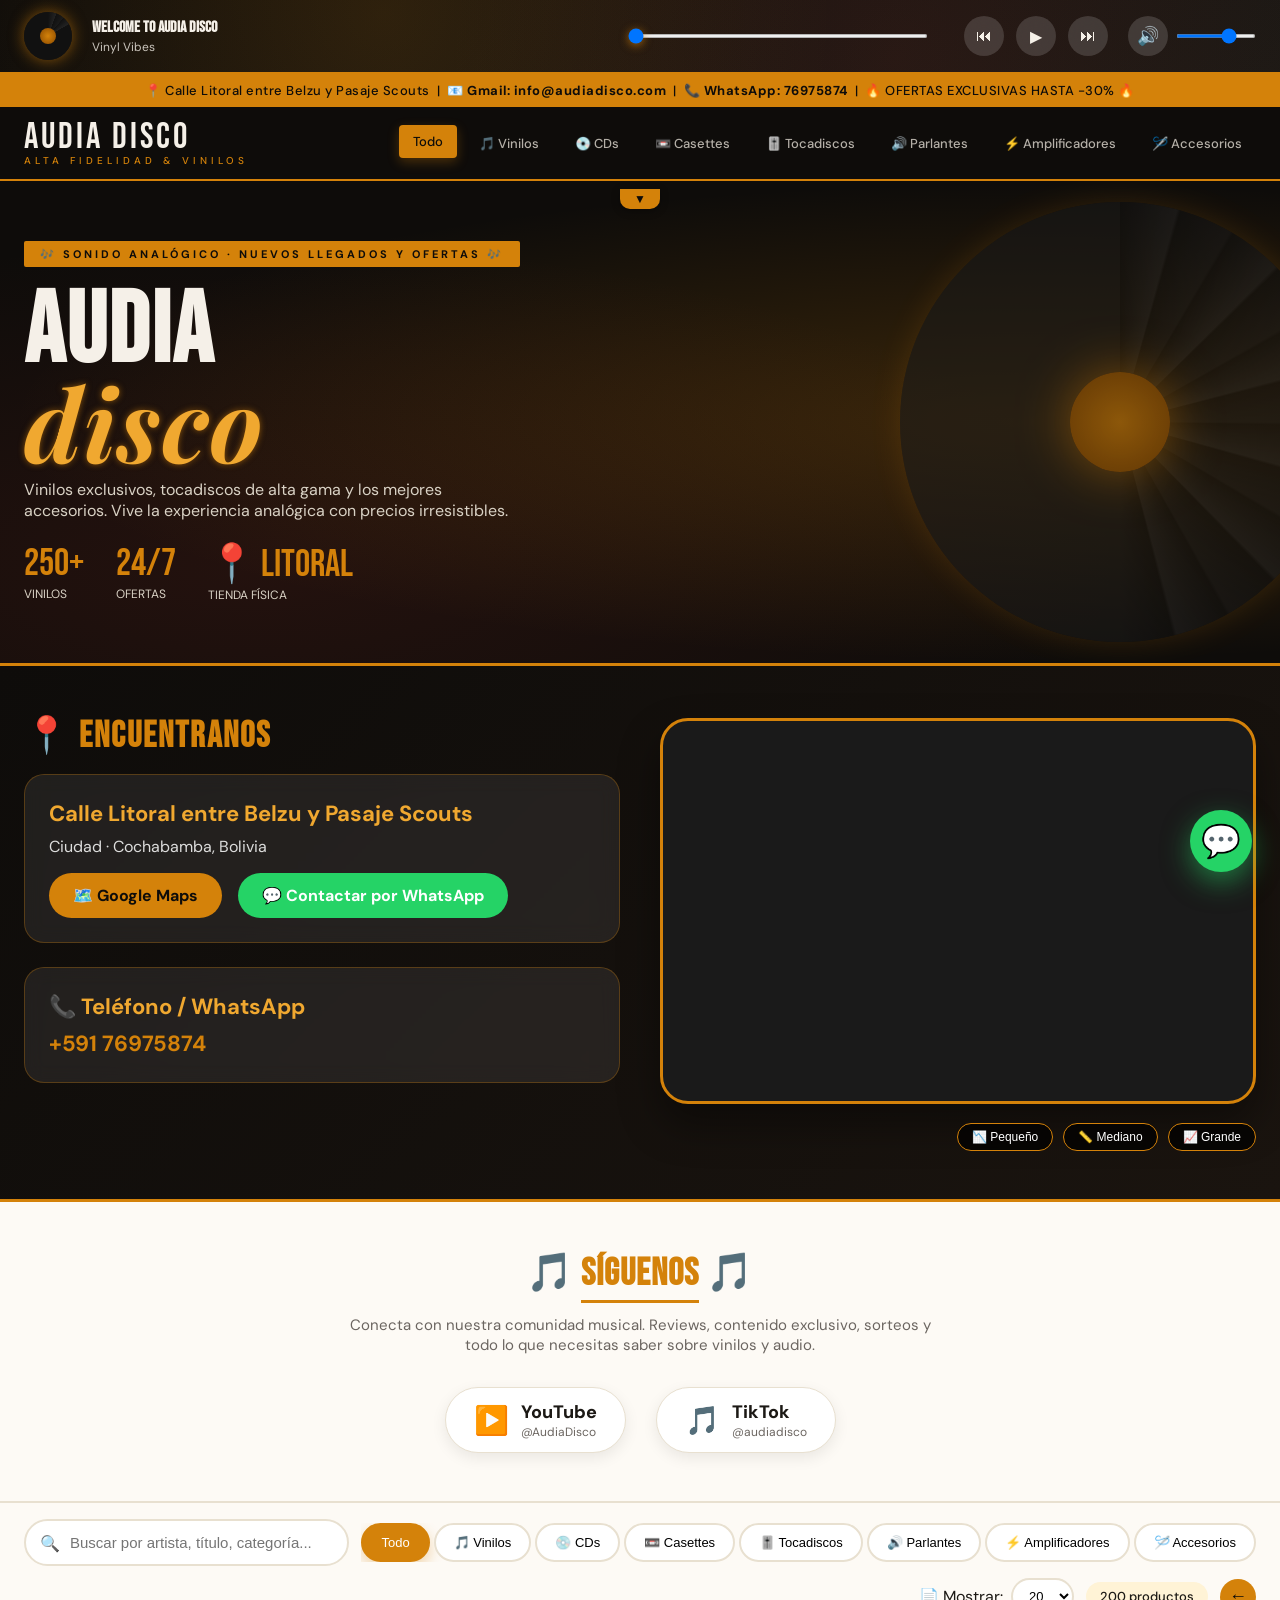
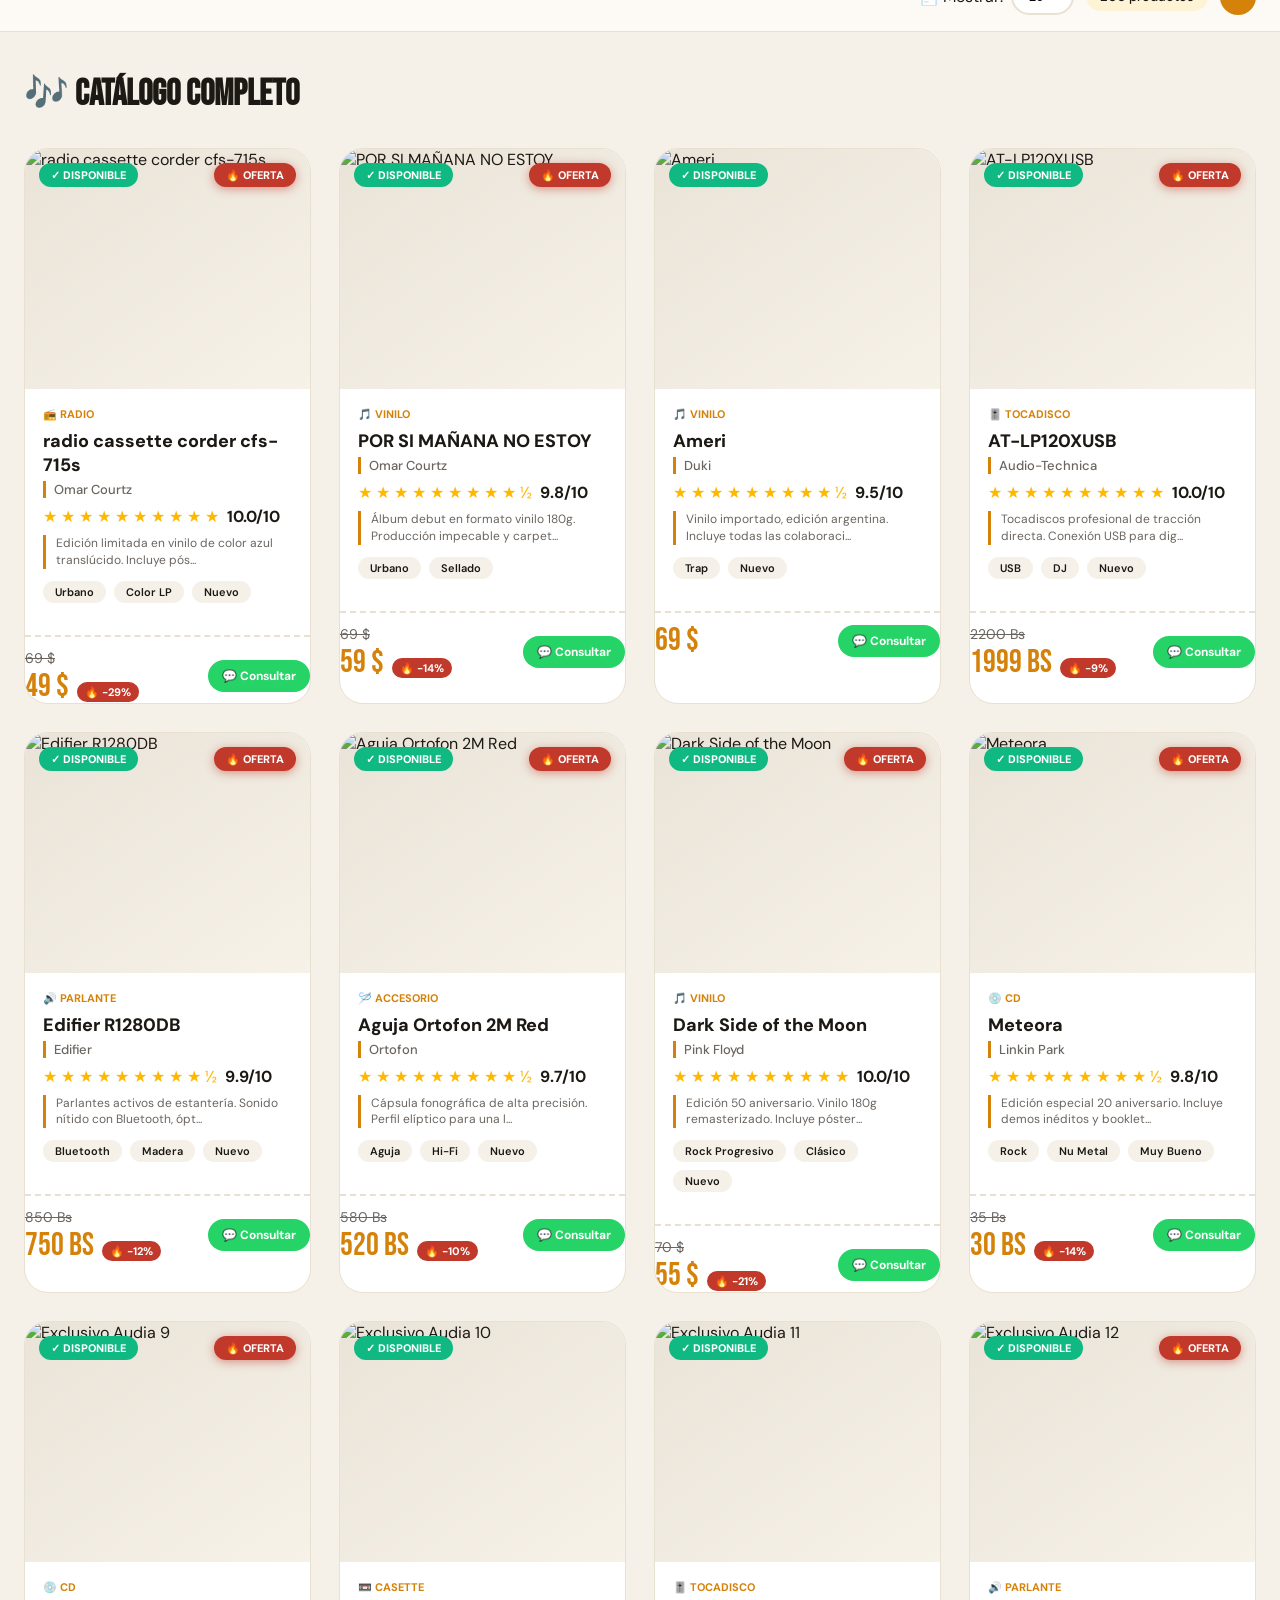
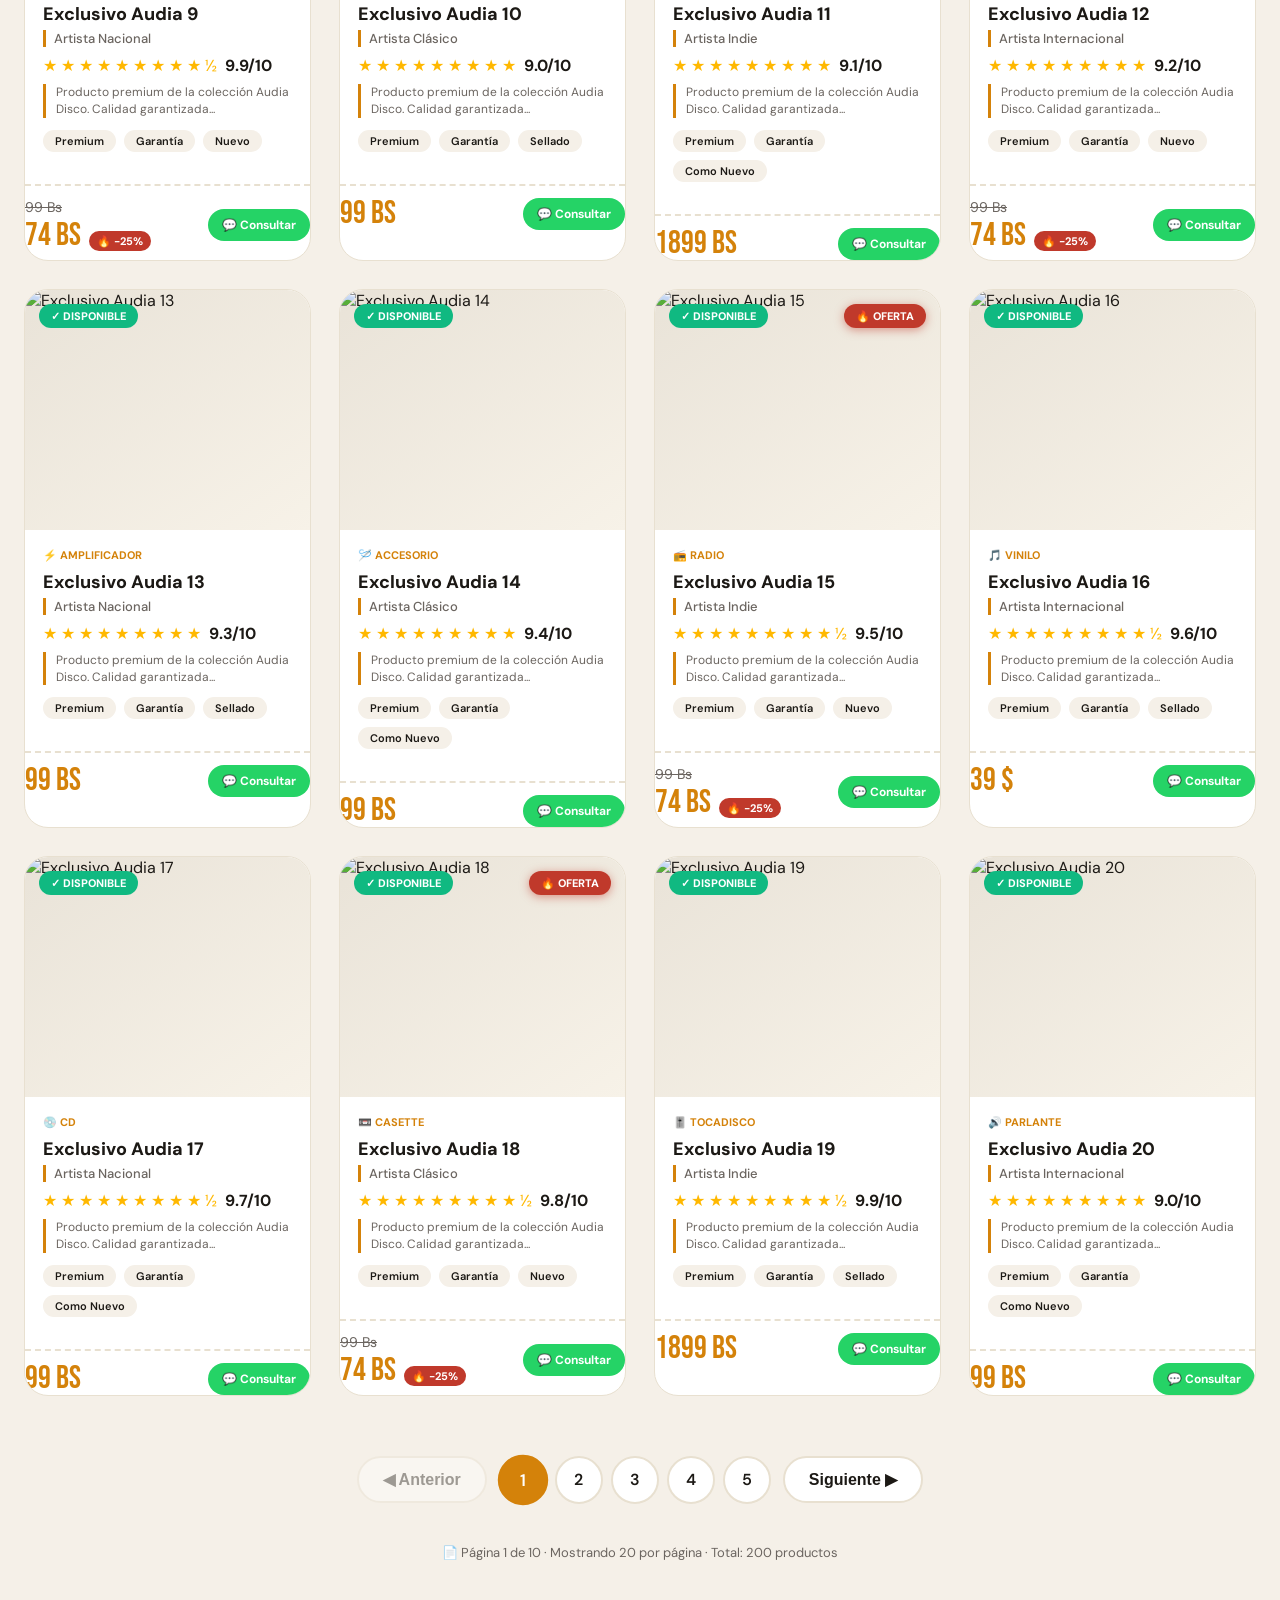
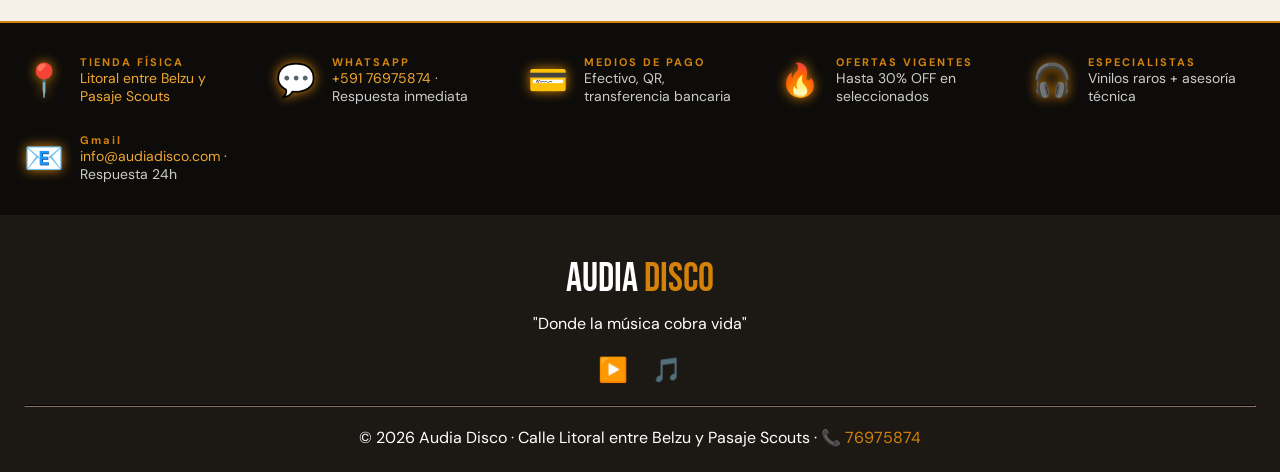
==== index.html @ ab041c61 "Add files via upload" ====
<!DOCTYPE html>
<html lang="es">
<head>
    <meta charset="UTF-8">
    <meta name="viewport" content="width=device-width, initial-scale=1.0, user-scalable=yes">
    <meta name="description" content="Audia Disco — Tienda de música en La Paz. Vinilos, CDs, tocadiscos, parlantes y accesorios con ofertas exclusivas. Visítanos en Calle Litoral.">
    <meta name="theme-color" content="#D4820A">
    <title>Audia Disco | Tienda de Vinilos y Equipos de Audio</title>
    
    <!-- Fuentes de Google -->
    <link href="https://fonts.googleapis.com/css2?family=Bebas+Neue&family=DM+Sans:ital,wght@0,300;0,400;0,500;0,700;1,300&family=Playfair+Display:ital@1&display=swap" rel="stylesheet">
    
    <!-- Estilos CSS -->
    <link rel="stylesheet" href="styles.css">
</head>
<body>
    <!-- 🎵 REPRODUCTOR DE AUDIO -->
    <div class="audio-player" id="audioPlayer">
        <div class="audio-inner">
            <div class="vinyl-disc" id="vinylDisc"></div>
            <div class="audio-info">
                <div class="audio-title" id="audioTitle">Bienvenido a Audia Disco</div>
                <div class="audio-artist" id="audioArtist">Sonido Analógico Premium</div>
            </div>
            <input type="range" class="audio-progress" id="audioProgress" min="0" max="100" value="0">
            <div class="audio-controls">
                <button class="audio-btn" id="audioPrev" title="Anterior">⏮</button>
                <button class="audio-btn" id="audioPlayPause" title="Reproducir/Pausar">▶</button>
                <button class="audio-btn" id="audioNext" title="Siguiente">⏭</button>
            </div>
            <div class="audio-volume">
                <button class="audio-btn audio-mute" id="audioMute" title="Silenciar">🔊</button>
                <input type="range" class="volume-slider" id="volumeSlider" min="0" max="100" value="70">
            </div>
        </div>
    </div>

    <!-- HEADER PRINCIPAL -->
    <header id="mainHeader">
        <div class="header-top">
            📍 Calle Litoral entre Belzu y Pasaje Scouts &nbsp;|&nbsp;
            <a href="mailto:info@audiadisco.com?subject=Consulta%20Audia%20Disco&body=Hola%20Audia%20Disco!">📧 Gmail: info@audiadisco.com</a> &nbsp;|&nbsp;
            <a href="https://wa.me/59176975874" style="font-weight:700;">📞 WhatsApp: 76975874</a> &nbsp;|&nbsp;
            🔥 OFERTAS EXCLUSIVAS HASTA -30% 🔥
        </div>
        <div class="header-main">
            <div class="logo">
                <span class="logo-main">AUDIA DISCO</span>
                <span class="logo-sub">Alta Fidelidad & Vinilos</span>
            </div>
            <nav class="header-nav">
                <a href="#" class="nav-cat active" data-filter="all">Todo</a>
                <a href="#" class="nav-cat" data-filter="vinilo">🎵 Vinilos</a>
                <a href="#" class="nav-cat" data-filter="cd">💿 CDs</a>
                <a href="#" class="nav-cat" data-filter="casette">📼 Casettes</a>
                <a href="#" class="nav-cat" data-filter="tocadisco">🎚️ Tocadiscos</a>
                <a href="#" class="nav-cat" data-filter="parlante">🔊 Parlantes</a>
                <a href="#" class="nav-cat" data-filter="amplificador">⚡ Amplificadores</a>
                <a href="#" class="nav-cat" data-filter="accesorio">🪡 Accesorios</a>
            </nav>
        </div>
        <button class="collapse-header-btn" id="collapseHeaderBtn" title="Ocultar/Mostrar menú">
            <span class="arrow">▼</span>
        </button>
    </header>

    <!-- HERO SECTION -->
    <section class="hero">
        <div class="hero-bg"></div>
        <div class="vinyl-spin"></div>
        <div class="hero-content">
            <div class="hero-tag">🎶 SONIDO ANALÓGICO · NUEVOS LLEGADOS Y OFERTAS 🎶</div>
            <h1 class="hero-title">AUDIA <em>disco</em></h1>
            <p class="hero-desc">Vinilos exclusivos, tocadiscos de alta gama y los mejores accesorios. Vive la experiencia analógica con precios irresistibles.</p>
            <div class="hero-stats">
                <div><span>250+</span><div>VINILOS</div></div>
                <div><span>24/7</span><div>OFERTAS</div></div>
                <div><span>📍 Litoral</span><div>TIENDA FÍSICA</div></div>
            </div>
        </div>
    </section>

    <!-- UBICACIÓN + MAPA -->
    <section class="location-showcase">
        <div class="location-container">
            <div class="location-info">
                <h3>📍 ENCUENTRANOS</h3>
                <div class="address-card">
                    <div class="street">Calle Litoral entre Belzu y Pasaje Scouts</div>
                    <div class="detail" style="color:#ddd;">Ciudad · Cochabamba, Bolivia</div>
                    <div class="contact-buttons">
                        <a href="https://maps.app.goo.gl/Ybk95uDLSFQd9vEi9?g_st=ac" target="_blank" class="btn-map">🗺️ Google Maps</a>
                        <a href="https://wa.me/59176975874?text=Hola%20Audia%20Disco!%20Quisiera%20visitar%20la%20tienda%20en%20Calle%20Litoral%20entre%20Belzu%20y%20Pasaje%20Scouts%2C%20¿cuál%20es%20el%20horario%3F" target="_blank" class="btn-wsp-location">💬 Contactar por WhatsApp</a>
                    </div>
                </div>
                <div class="address-card">
                    <div class="street">📞 Teléfono / WhatsApp</div>
                    <div class="detail" style="font-size:22px; font-weight:bold; color:var(--amber);">+591 76975874</div>
                </div>
            </div>
            <div class="map-wrapper">
                <iframe src="https://www.google.com/maps/embed?pb=!1m18!1m12!1m3!1d3825.133957184471!2d-66.1401373!3d-17.3996506!2m3!1f0!2f0!3f0!3m2!1i1024!2i768!4f13.1!3m3!1m2!1s0x93e371127d2db0df%3A0xd2974f04a8d1ba1b!2sAUDIA%20DISCO%20JKGOKU!5e0!3m2!1ses!2sbo!4v1742850000000!5m2!1ses!2sbo" width="100%" height="380" style="border:0;" allowfullscreen="" loading="lazy"></iframe>
            </div>
        </div>
        <div class="map-controls">
            <button id="mapSmallBtn" class="map-size-btn">📉 Pequeño</button>
            <button id="mapMediumBtn" class="map-size-btn">📏 Mediano</button>
            <button id="mapLargeBtn" class="map-size-btn">📈 Grande</button>
        </div>
    </section>

    <!-- REDES SOCIALES -->
    <section class="social-section">
        <div class="social-container">
            <h2 class="social-title">🎵 <span>SÍGUENOS</span> 🎵</h2>
            <p class="social-desc">Conecta con nuestra comunidad musical. Reviews, contenido exclusivo, sorteos y todo lo que necesitas saber sobre vinilos y audio.</p>
            <div class="social-links">
                <a href="https://www.youtube.com/@AudiaDisco" target="_blank" class="social-link youtube">
                    <div class="social-icon">▶️</div>
                    <div class="social-info">
                        <div class="social-name">YouTube</div>
                        <div class="social-handle">@AudiaDisco</div>
                    </div>
                </a>
                <a href="https://www.tiktok.com/@audiadisco" target="_blank" class="social-link tiktok">
                    <div class="social-icon">🎵</div>
                    <div class="social-info">
                        <div class="social-name">TikTok</div>
                        <div class="social-handle">@audiadisco</div>
                    </div>
                </a>
            </div>
        </div>
    </section>

    <!-- FILTROS DE CATÁLOGO -->
    <div class="filter-section">
        <div class="filter-inner">
            <div class="search-wrap">
                <span style="position:absolute; left:16px; top:50%; transform:translateY(-50%);">🔍</span>
                <input type="text" class="search-input" id="searchInput" placeholder="Buscar por artista, título, categoría...">
            </div>
            <div class="filter-pills filter-collapsible" id="filterPills">
                <button class="pill active" data-filter="all">Todo</button>
                <button class="pill" data-filter="vinilo">🎵 Vinilos</button>
                <button class="pill" data-filter="cd">💿 CDs</button>
                <button class="pill" data-filter="casette">📼 Casettes</button>
                <button class="pill" data-filter="tocadisco">🎚️ Tocadiscos</button>
                <button class="pill" data-filter="parlante">🔊 Parlantes</button>
                <button class="pill" data-filter="amplificador">⚡ Amplificadores</button>
                <button class="pill" data-filter="accesorio">🪡 Accesorios</button>
            </div>
            <div class="per-page-selector filter-collapsible">
                <label>📄 Mostrar:</label>
                <select id="perPageSelect" class="per-page-select">
                    <option value="8">8</option>
                    <option value="12">12</option>
                    <option value="20" selected>20</option>
                    <option value="24">24</option>
                    <option value="30">30</option>
                    <option value="50">50</option>
                </select>
            </div>
            <div class="results-count filter-collapsible" id="resultsCount">0 productos</div>
            <button class="collapse-filters-btn" id="collapseFiltersBtn" title="Ocultar/Mostrar filtros">←</button>
        </div>
    </div>

    <!-- CATÁLOGO PRINCIPAL -->
    <main class="main">
        <div class="section-header">
            <h2>🎶 CATÁLOGO COMPLETO</h2>
        </div>
        <div class="products-grid" id="productsGrid"></div>
        <div class="pagination-container" id="paginationContainer"></div>
        <div class="pagination-info" id="paginationInfo"></div>
        <div class="empty-state" id="emptyState" style="display:none">
            <div>🌀</div>
            <p>No encontramos ese producto... ¡consúltanos!</p>
            <a href="https://wa.me/59176975874" class="empty-state-btn">Hablar con Audia</a>
        </div>
    </main>

    <!-- INFO STRIP -->
    <div class="info-strip">
        <div class="info-strip-inner">
            <div class="info-item">
                <div class="info-icon">📍</div>
                <div>
                    <div class="info-label">TIENDA FÍSICA</div>
                    <div class="info-value"><a href="https://maps.google.com/?q=Calle+Litoral+entre+Belzu+y+Pasaje+Scouts+La+Paz+Bolivia" target="_blank">Litoral entre Belzu y Pasaje Scouts</a></div>
                </div>
            </div>
            <div class="info-item">
                <div class="info-icon">💬</div>
                <div>
                    <div class="info-label">WHATSAPP</div>
                    <div class="info-value"><a href="https://wa.me/59176975874">+591 76975874</a> · Respuesta inmediata</div>
                </div>
            </div>
            <div class="info-item">
                <div class="info-icon">💳</div>
                <div>
                    <div class="info-label">MEDIOS DE PAGO</div>
                    <div class="info-value">Efectivo, QR, transferencia bancaria</div>
                </div>
            </div>
            <div class="info-item">
                <div class="info-icon">🔥</div>
                <div>
                    <div class="info-label">OFERTAS VIGENTES</div>
                    <div class="info-value">Hasta 30% OFF en seleccionados</div>
                </div>
            </div>
            <div class="info-item">
                <div class="info-icon">🎧</div>
                <div>
                    <div class="info-label">ESPECIALISTAS</div>
                    <div class="info-value">Vinilos raros + asesoría técnica</div>
                </div>
            </div>
            <div class="info-item">
                <div class="info-icon">📧</div>
                <div>
                    <div class="info-label">Gmail</div>
                    <div class="info-value"><a href="mailto:info@audiadisco.com?subject=Consulta%20desde%20web&body=Hola%20Audia%20Disco!">info@audiadisco.com</a> · Respuesta 24h</div>
                </div>
            </div>    
        </div>
    </div>

    <!-- FOOTER -->
    <footer>
        <div class="footer-logo">AUDIA <span>DISCO</span></div>
        <div class="footer-tagline">"Donde la música cobra vida"</div>
        <div class="footer-social">
            <a href="https://www.youtube.com/@AudiaDisco" target="_blank" aria-label="YouTube">▶️</a>
            <a href="https://www.tiktok.com/@audiadisco" target="_blank" aria-label="TikTok">🎵</a>
        </div>
        <hr>
        <p>© 2026 Audia Disco · Calle Litoral entre Belzu y Pasaje Scouts · <a href="https://wa.me/59176975874">📞 76975874</a></p>
    </footer>

    <!-- BOTONES FLOTANTES -->
    <a href="https://wa.me/59176975874" class="wsp-float" target="_blank" aria-label="WhatsApp">💬</a>
    <div class="scroll-top-btn" id="scrollTopBtn" aria-label="Volver arriba">⬆️</div>

    <!-- MODAL DE PRODUCTO -->
    <div id="productModal" class="product-modal">
        <div class="modal-content">
            <button class="modal-close" id="closeModalBtn" aria-label="Cerrar modal">✕</button>
            <div class="modal-inner" id="modalInner"></div>
        </div>
    </div>

    <!-- JavaScript -->
    <script src="app.js"></script>
</body>
</html>
---- styles.css ----
/* ===== ESTILOS GLOBALES ===== */
* {
    margin: 0;
    padding: 0;
    box-sizing: border-box;
}

:root {
    --cream: #F5F0E8;
    --warm-white: #FDFAF5;
    --black: #0E0C0A;
    --charcoal: #1C1915;
    --brown: #2E2420;
    --amber: #D4820A;
    --amber-light: #F0A830;
    --amber-pale: #FFF3D6;
    --red: #C0392B;
    --red-dark: #A82315;
    --green-sale: #2E7D32;
    --gold-star: #FFB800;
    --gray: #6B6560;
    --gray-light: #B5B0A8;
    --border: #E8E0D0;
}

html {
    scroll-behavior: smooth;
}

body {
    font-family: 'DM Sans', sans-serif;
    background: var(--cream);
    color: var(--charcoal);
    overflow-x: hidden;
}

/* ===== ANIMACIONES ===== */
@keyframes fadeInUp {
    from {
        opacity: 0;
        transform: translateY(30px);
    }
    to {
        opacity: 1;
        transform: translateY(0);
    }
}

@keyframes glowPulse {
    0% {
        opacity: 0.6;
        transform: scale(0.98);
    }
    100% {
        opacity: 1;
        transform: scale(1);
    }
}

@keyframes pulseGlow {
    0% {
        box-shadow: 0 0 0 0 rgba(37, 211, 102, 0.5);
        transform: scale(1);
    }
    70% {
        box-shadow: 0 0 0 15px rgba(37, 211, 102, 0);
        transform: scale(1.08);
    }
    100% {
        box-shadow: 0 0 0 0 rgba(37, 211, 102, 0);
        transform: scale(1);
    }
}

@keyframes cardGlow {
    0% {
        opacity: 0;
        transform: scale(0.96);
    }
    100% {
        opacity: 1;
        transform: scale(1);
    }
}

@keyframes slowShift {
    0% {
        opacity: 0.6;
        transform: scale(1);
    }
    100% {
        opacity: 1;
        transform: scale(1.03);
    }
}

@keyframes spin {
    to {
        transform: translateY(-50%) rotate(360deg);
    }
}

@keyframes saleBadgePulse {
    0% {
        transform: scale(1);
        background: var(--red);
    }
    50% {
        transform: scale(1.05);
        background: #E64A2E;
    }
    100% {
        transform: scale(1);
        background: var(--red);
    }
}

@keyframes ratingGlow {
    0% {
        text-shadow: 0 0 0 var(--gold-star);
    }
    50% {
        text-shadow: 0 0 8px var(--gold-star);
    }
    100% {
        text-shadow: 0 0 0 var(--gold-star);
    }
}

/* ===== HEADER ===== */
header {
    background: var(--black);
    position: sticky;
    top: 0;
    z-index: 100;
    border-bottom: 2px solid var(--amber);
    transition: transform 0.3s ease;
}

header.collapsed {
    transform: translateY(-100%);
}

.header-top {
    background: var(--amber);
    text-align: center;
    padding: 8px;
    font-size: 13px;
    font-weight: 500;
    color: var(--black);
    letter-spacing: 0.5px;
    animation: glowPulse 2s infinite alternate;
}

.header-top a {
    color: var(--black);
    font-weight: 700;
    text-decoration: none;
}

.header-main {
    max-width: 1400px;
    margin: 0 auto;
    padding: 0 24px;
    display: flex;
    justify-content: space-between;
    align-items: center;
    height: 72px;
}

.logo {
    display: flex;
    flex-direction: column;
    line-height: 1;
}

.logo-main {
    font-family: 'Bebas Neue', sans-serif;
    font-size: 36px;
    color: var(--cream);
    letter-spacing: 3px;
    transition: text-shadow 0.3s;
}

.logo-main:hover {
    text-shadow: 0 0 8px var(--amber-light);
}

.logo-sub {
    font-size: 10px;
    color: var(--amber);
    letter-spacing: 4px;
    text-transform: uppercase;
    font-weight: 500;
}

.header-nav {
    display: flex;
    gap: 8px;
    flex-wrap: wrap;
}

.nav-cat {
    color: var(--gray-light);
    text-decoration: none;
    font-size: 13px;
    font-weight: 500;
    padding: 8px 14px;
    border-radius: 4px;
    transition: all 0.3s cubic-bezier(0.2, 0.9, 0.4, 1.1);
    white-space: nowrap;
}

.nav-cat:hover,
.nav-cat.active {
    background: var(--amber);
    color: var(--black);
    transform: translateY(-2px);
    box-shadow: 0 4px 12px rgba(212, 130, 10, 0.3);
}

/* Botón para colapsar header */
.collapse-header-btn {
    position: absolute;
    bottom: -30px;
    left: 50%;
    transform: translateX(-50%);
    width: 40px;
    height: 20px;
    background: var(--amber);
    border: none;
    border-radius: 0 0 10px 10px;
    cursor: pointer;
    display: flex;
    align-items: center;
    justify-content: center;
    font-size: 12px;
    color: var(--black);
    z-index: 101;
    transition: all 0.3s ease;
    box-shadow: 0 2px 8px rgba(0, 0, 0, 0.3);
}

.collapse-header-btn:hover {
    background: var(--amber-light);
    height: 24px;
    bottom: -34px;
}

.collapse-header-btn .arrow {
    transition: transform 0.3s ease;
}

header.collapsed .collapse-header-btn .arrow {
    transform: rotate(180deg);
}

header.collapsed .collapse-header-btn {
    bottom: -30px;
}

/* ===== HERO SECTION ===== */
.hero {
    background: var(--black);
    overflow: hidden;
    position: relative;
    min-height: 420px;
    display: flex;
    align-items: center;
}

.hero-bg {
    position: absolute;
    inset: 0;
    background: radial-gradient(ellipse at 80% 50%, rgba(212, 130, 10, 0.22) 0%, transparent 70%),
                radial-gradient(ellipse at 20% 80%, rgba(192, 57, 43, 0.12) 0%, transparent 60%);
    animation: slowShift 12s infinite alternate;
}

.vinyl-spin {
    position: absolute;
    right: -60px;
    top: 50%;
    transform: translateY(-50%);
    width: 440px;
    height: 440px;
    border-radius: 50%;
    background: conic-gradient(#111 0deg, #222 15deg, #111 16deg, #1a1a1a 30deg, #111 31deg, #222 45deg, #111 46deg, #1a1a1a 60deg, #111 61deg, #222 75deg, #111 76deg, #1a1a1a 90deg, #111 91deg, #222 105deg, #111 106deg, #1a1a1a 120deg, #111 121deg, #222 135deg, #111 136deg, #1a1a1a 150deg, #111 151deg, #222 165deg, #111 166deg, #1a1a1a 180deg);
    animation: spin 20s linear infinite;
    opacity: 0.55;
    box-shadow: 0 0 30px rgba(212, 130, 10, 0.3);
}

.vinyl-spin::after {
    content: '';
    position: absolute;
    top: 50%;
    left: 50%;
    transform: translate(-50%, -50%);
    width: 100px;
    height: 100px;
    background: radial-gradient(circle, var(--amber) 0%, #8B4A00 100%);
    border-radius: 50%;
    box-shadow: 0 0 50px rgba(212, 130, 10, 0.8);
}

.hero-content {
    position: relative;
    max-width: 1400px;
    margin: 0 auto;
    padding: 60px 24px;
    width: 100%;
    z-index: 2;
}

.hero-tag {
    display: inline-block;
    background: var(--amber);
    color: var(--black);
    font-size: 11px;
    font-weight: 700;
    letter-spacing: 3px;
    text-transform: uppercase;
    padding: 6px 16px;
    border-radius: 2px;
    margin-bottom: 20px;
    animation: fadeInUp 0.6s ease;
}

.hero-title {
    font-family: 'Bebas Neue', sans-serif;
    font-size: clamp(52px, 8vw, 100px);
    color: var(--cream);
    line-height: 0.9;
    letter-spacing: 2px;
    animation: fadeInUp 0.7s ease;
}

.hero-title em {
    font-family: 'Playfair Display', serif;
    color: var(--amber-light);
    font-style: italic;
    display: block;
    text-shadow: 0 0 6px rgba(212, 130, 10, 0.6);
}

.hero-desc {
    color: #D9D2C5;
    max-width: 500px;
    margin-top: 12px;
}

.hero-stats {
    display: flex;
    gap: 32px;
    margin-top: 20px;
    flex-wrap: wrap;
}

.hero-stats div span {
    font-family: 'Bebas Neue', sans-serif;
    font-size: 38px;
    color: var(--amber);
}

.hero-stats div div {
    font-size: 12px;
    color: #D9D2C5;
}

/* ===== UBICACIÓN + MAPA ===== */
.location-showcase {
    background: linear-gradient(135deg, var(--black) 0%, #1a140f 100%);
    padding: 48px 24px;
    border-top: 3px solid var(--amber);
    border-bottom: 3px solid var(--amber);
}

.location-container {
    max-width: 1400px;
    margin: 0 auto;
    display: grid;
    grid-template-columns: 1fr 1fr;
    gap: 40px;
    align-items: center;
}

.location-info {
    color: white;
}

.location-info h3 {
    font-family: 'Bebas Neue', sans-serif;
    font-size: 36px;
    color: var(--amber);
    letter-spacing: 2px;
    margin-bottom: 16px;
}

.address-card {
    background: rgba(255, 255, 255, 0.08);
    border-radius: 20px;
    padding: 24px;
    backdrop-filter: blur(10px);
    border: 1px solid rgba(212, 130, 10, 0.3);
    margin-bottom: 24px;
    transition: transform 0.3s;
}

.address-card:hover {
    transform: translateX(8px);
    border-color: var(--amber);
}

.address-card .street {
    font-size: 22px;
    font-weight: 700;
    color: var(--amber-light);
    margin-bottom: 8px;
}

.contact-buttons {
    display: flex;
    gap: 16px;
    flex-wrap: wrap;
    margin-top: 16px;
}

.btn-map,
.btn-wsp-location {
    display: inline-flex;
    align-items: center;
    gap: 10px;
    padding: 12px 24px;
    border-radius: 60px;
    text-decoration: none;
    font-weight: 700;
    transition: all 0.3s;
}

.btn-map {
    background: var(--amber);
    color: var(--black);
}

.btn-map:hover {
    background: #ffb347;
    transform: scale(1.05);
}

.btn-wsp-location {
    background: #25D366;
    color: white;
}

.btn-wsp-location:hover {
    background: #128C7E;
    transform: scale(1.05);
}

.map-wrapper {
    border-radius: 28px;
    overflow: hidden;
    box-shadow: 0 20px 40px rgba(0, 0, 0, 0.4);
    border: 3px solid var(--amber);
    transition: transform 0.3s;
    background: #1a1a1a;
}

.map-wrapper:hover {
    transform: scale(1.02);
}

.map-wrapper iframe {
    width: 100%;
    height: 380px;
    display: block;
    border: 0;
    transition: height 0.3s ease;
}

.map-controls {
    display: flex;
    justify-content: flex-end;
    gap: 10px;
    margin-top: 16px;
    max-width: 1400px;
    margin-left: auto;
    margin-right: auto;
}

.map-size-btn {
    background: rgba(0, 0, 0, 0.7);
    backdrop-filter: blur(8px);
    border: 1px solid var(--amber);
    color: white;
    padding: 6px 14px;
    border-radius: 30px;
    font-size: 12px;
    font-weight: 500;
    cursor: pointer;
    transition: all 0.2s;
}

.map-size-btn:hover {
    background: var(--amber);
    color: black;
    transform: scale(0.96);
}

/* ===== REDES SOCIALES ===== */
.social-section {
    background: var(--warm-white);
    padding: 48px 24px;
    border-bottom: 2px solid var(--border);
}

.social-container {
    max-width: 1400px;
    margin: 0 auto;
    text-align: center;
}

.social-title {
    font-family: 'Bebas Neue', sans-serif;
    font-size: 38px;
    color: var(--charcoal);
    letter-spacing: 1px;
    margin-bottom: 12px;
}

.social-title span {
    color: var(--amber);
    border-bottom: 3px solid var(--amber);
    display: inline-block;
    padding-bottom: 4px;
}

.social-desc {
    max-width: 600px;
    margin: 0 auto 32px auto;
    color: var(--gray);
    font-size: 15px;
}

.social-links {
    display: flex;
    justify-content: center;
    gap: 30px;
    flex-wrap: wrap;
}

.social-link {
    display: flex;
    align-items: center;
    gap: 12px;
    background: white;
    padding: 12px 28px;
    border-radius: 50px;
    text-decoration: none;
    box-shadow: 0 5px 15px rgba(0, 0, 0, 0.08);
    transition: all 0.3s ease;
    border: 1px solid var(--border);
}

.social-link:hover {
    transform: translateY(-5px);
    box-shadow: 0 15px 25px rgba(0, 0, 0, 0.12);
}

.social-icon {
    font-size: 28px;
}

.social-info {
    text-align: left;
}

.social-name {
    font-weight: 800;
    font-size: 18px;
    color: var(--charcoal);
}

.social-handle {
    font-size: 12px;
    color: var(--gray);
}

.social-link.youtube:hover {
    border-color: #FF0000;
    box-shadow: 0 10px 20px rgba(255, 0, 0, 0.2);
}

.social-link.tiktok:hover {
    border-color: #010101;
    box-shadow: 0 10px 20px rgba(0, 0, 0, 0.2);
}

/* ===== FILTROS ===== */
.filter-section {
    background: var(--warm-white);
    border-bottom: 1px solid var(--border);
    position: sticky;
    z-index: 90;
}

.filter-inner {
    max-width: 1400px;
    margin: 0 auto;
    padding: 16px 24px;
    display: flex;
    gap: 12px;
    align-items: center;
    flex-wrap: wrap;
}

.search-wrap {
    position: relative;
    flex: 1;
    min-width: 240px;
}

.search-input {
    width: 100%;
    padding: 13px 16px 13px 44px;
    border: 2px solid var(--border);
    border-radius: 60px;
    font-size: 15px;
    background: white;
    transition: all 0.3s;
}

.search-input:focus {
    border-color: var(--amber);
    box-shadow: 0 0 0 4px rgba(212, 130, 10, 0.2);
    outline: none;
}

.pill {
    padding: 10px 18px;
    border: 2px solid var(--border);
    border-radius: 100px;
    background: white;
    font-size: 13px;
    font-weight: 500;
    cursor: pointer;
    transition: all 0.25s;
}

.pill:hover {
    border-color: var(--amber);
    transform: scale(1.03);
    background: var(--amber-pale);
}

.pill.active {
    background: var(--amber);
    border-color: var(--amber);
    color: white;
    box-shadow: 0 6px 14px rgba(212, 130, 10, 0.3);
}

.results-count {
    font-weight: 500;
    background: var(--amber-pale);
    padding: 6px 14px;
    border-radius: 40px;
    font-size: 13px;
}

.per-page-selector {
    display: flex;
    align-items: center;
    gap: 8px;
    margin-left: auto;
}

.per-page-select {
    padding: 8px 12px;
    border: 2px solid var(--border);
    border-radius: 40px;
    background: white;
    font-size: 13px;
    font-weight: 500;
    cursor: pointer;
}

/* Botón para colapsar filtros */
.collapse-filters-btn {
    display: flex;
    align-items: center;
    justify-content: center;
    width: 36px;
    height: 36px;
    background: var(--amber);
    border: none;
    border-radius: 50%;
    cursor: pointer;
    font-size: 18px;
    color: var(--black);
    transition: all 0.3s ease;
    flex-shrink: 0;
}

.collapse-filters-btn:hover {
    background: var(--amber-light);
    transform: scale(1.1);
}

.collapse-filters-btn.collapsed {
    transform: rotate(180deg);
}

.collapse-filters-btn.collapsed:hover {
    transform: rotate(180deg) scale(1.1);
}

.filter-collapsible {
    transition: all 0.3s ease;
    overflow: hidden;
}

.filter-collapsible.collapsed {
    max-height: 0 !important;
    opacity: 0;
    margin: 0;
    padding: 0;
}

/* ===== PRODUCTOS GRID ===== */
.main {
    max-width: 1400px;
    margin: 0 auto;
    padding: 40px 24px;
}

.section-header {
    margin-bottom: 32px;
}

.section-header h2 {
    font-family: 'Bebas Neue', sans-serif;
    font-size: 36px;
}

.products-grid {
    display: grid;
    grid-template-columns: repeat(auto-fill, minmax(280px, 1fr));
    gap: 28px;
    margin-bottom: 40px;
}

.product-card {
    background: white;
    border-radius: 24px;
    overflow: hidden;
    border: 1px solid var(--border);
    transition: all 0.4s cubic-bezier(0.2, 0.9, 0.4, 1.1);
    position: relative;
    animation: cardGlow 0.5s ease-out;
    cursor: pointer;
}

.product-card:hover {
    transform: translateY(-12px) scale(1.01);
    box-shadow: 0 25px 45px -12px rgba(0, 0, 0, 0.25), 0 0 0 2px var(--amber-light);
    border-color: var(--amber);
}

.card-img-wrap {
    width: 100%;
    height: 240px;
    background: linear-gradient(145deg, #E9E3D8, #F7F2E8);
    overflow: hidden;
    display: flex;
    align-items: center;
    justify-content: center;
}

.card-img-wrap img {
    width: 100%;
    height: 100%;
    object-fit: cover;
    transition: transform 0.5s cubic-bezier(0.2, 0.8, 0.4, 1);
}

.product-card:hover .card-img-wrap img {
    transform: scale(1.08);
}

.card-badge {
    position: absolute;
    top: 14px;
    left: 14px;
    z-index: 3;
    padding: 5px 12px;
    border-radius: 40px;
    font-size: 11px;
    font-weight: 800;
    backdrop-filter: blur(4px);
}

.badge-disponible {
    background: #10B981;
    color: white;
}

.badge-agotado {
    background: #EF4444;
    color: white;
}

.badge-oferta {
    position: absolute;
    top: 14px;
    right: 14px;
    left: auto;
    background: var(--red);
    color: white;
    animation: saleBadgePulse 1.5s infinite;
    font-weight: 800;
    box-shadow: 0 2px 10px rgba(192, 57, 43, 0.5);
}

.card-body {
    padding: 18px;
}

.card-category {
    font-size: 11px;
    font-weight: 700;
    text-transform: uppercase;
    color: var(--amber);
    margin-bottom: 8px;
}

.card-title {
    font-size: 18px;
    font-weight: 800;
    color: var(--charcoal);
    margin-bottom: 4px;
}

.card-artist {
    font-size: 13px;
    color: var(--gray);
    font-weight: 500;
    margin-bottom: 8px;
    border-left: 3px solid var(--amber);
    padding-left: 8px;
}

.rating-stars {
    display: flex;
    align-items: center;
    gap: 4px;
    margin: 8px 0 6px;
}

.star-filled {
    color: var(--gold-star);
    font-size: 16px;
}

.rating-value {
    font-weight: 700;
    margin-left: 4px;
    color: var(--charcoal);
    animation: ratingGlow 2s infinite;
}

.card-description {
    font-size: 12px;
    color: var(--gray);
    margin: 8px 0 12px;
    line-height: 1.4;
    border-left: 3px solid var(--amber);
    padding-left: 10px;
}

.card-meta {
    display: flex;
    gap: 8px;
    flex-wrap: wrap;
    margin-bottom: 14px;
}

.meta-tag {
    padding: 4px 12px;
    background: var(--cream);
    border-radius: 40px;
    font-size: 11px;
    font-weight: 600;
}

.card-footer {
    display: flex;
    align-items: center;
    justify-content: space-between;
    padding-top: 12px;
    border-top: 2px dashed var(--border);
    flex-wrap: wrap;
    gap: 8px;
}

.price-container {
    display: flex;
    flex-direction: column;
    gap: 4px;
}

.old-price {
    font-size: 14px;
    color: var(--gray);
    text-decoration: line-through;
    font-weight: 400;
}

.current-price {
    font-family: 'Bebas Neue', sans-serif;
    font-size: 32px;
    color: var(--amber);
    line-height: 1;
}

.price-sale-highlight {
    display: flex;
    align-items: baseline;
    gap: 8px;
    flex-wrap: wrap;
}

.sale-badge-text {
    display: inline-block;
    background: var(--red);
    color: white;
    font-size: 11px;
    font-weight: 700;
    padding: 3px 8px;
    border-radius: 20px;
}

.btn-wsp {
    display: flex;
    align-items: center;
    gap: 6px;
    background: #25D366;
    color: white;
    border: none;
    padding: 8px 14px;
    border-radius: 40px;
    font-size: 12px;
    font-weight: 700;
    text-decoration: none;
    transition: all 0.25s;
    cursor: pointer;
}

.btn-wsp:hover {
    background: #128C7E;
    transform: scale(1.05);
}

/* ===== PAGINACIÓN ===== */
.pagination-container {
    display: flex;
    justify-content: center;
    align-items: center;
    gap: 12px;
    margin: 30px 0 20px;
    padding: 20px 0;
    flex-wrap: wrap;
}

.page-btn {
    display: flex;
    align-items: center;
    justify-content: center;
    gap: 8px;
    background: white;
    border: 2px solid var(--border);
    border-radius: 50px;
    padding: 12px 24px;
    font-size: 16px;
    font-weight: 600;
    cursor: pointer;
    transition: all 0.3s ease;
    color: var(--charcoal);
}

.page-btn:hover:not(:disabled) {
    background: var(--amber);
    border-color: var(--amber);
    color: white;
    transform: translateY(-2px);
}

.page-btn:disabled {
    opacity: 0.4;
    cursor: not-allowed;
}

.page-numbers {
    display: flex;
    gap: 8px;
    flex-wrap: wrap;
    justify-content: center;
}

.page-number {
    min-width: 48px;
    height: 48px;
    display: flex;
    align-items: center;
    justify-content: center;
    background: white;
    border: 2px solid var(--border);
    border-radius: 50%;
    font-size: 16px;
    font-weight: 600;
    cursor: pointer;
    transition: all 0.3s ease;
    color: var(--charcoal);
}

.page-number:hover {
    background: var(--amber-pale);
    border-color: var(--amber);
}

.page-number.active {
    background: var(--amber);
    border-color: var(--amber);
    color: white;
    transform: scale(1.05);
}

.pagination-info {
    text-align: center;
    font-size: 13px;
    color: var(--gray);
    margin-top: 8px;
}

/* ===== EMPTY STATE ===== */
.empty-state {
    text-align: center;
    padding: 60px;
    background: white;
    border-radius: 48px;
    margin: 30px 0;
}

.empty-state-btn {
    background: var(--amber);
    display: inline-block;
    margin-top: 16px;
    padding: 10px 28px;
    border-radius: 40px;
    color: black;
    font-weight: bold;
    text-decoration: none;
}

/* ===== INFO STRIP ===== */
.info-strip {
    background: var(--black);
    padding: 32px 24px;
    margin-top: 20px;
    border-top: 2px solid var(--amber);
}

.info-strip-inner {
    max-width: 1400px;
    margin: 0 auto;
    display: grid;
    grid-template-columns: repeat(auto-fit, minmax(220px, 1fr));
    gap: 28px;
}

.info-item {
    display: flex;
    align-items: center;
    gap: 16px;
    transition: transform 0.2s;
}

.info-item:hover {
    transform: translateX(8px);
}

.info-icon {
    font-size: 32px;
    filter: drop-shadow(0 0 6px var(--amber));
}

.info-label {
    font-size: 11px;
    letter-spacing: 2px;
    color: var(--amber);
    font-weight: 700;
}

.info-value {
    font-size: 14px;
    color: #ccc;
}

.info-value a {
    color: var(--amber-light);
    text-decoration: none;
}

/* ===== FOOTER ===== */
footer {
    background: var(--charcoal);
    padding: 40px 24px 24px;
    text-align: center;
    color: white;
}

.footer-logo {
    font-family: 'Bebas Neue', sans-serif;
    font-size: 40px;
}

.footer-logo span {
    color: var(--amber);
}

.footer-tagline {
    margin: 10px 0;
}

.footer-social {
    display: flex;
    justify-content: center;
    gap: 24px;
    margin: 20px 0;
}

.footer-social a {
    color: var(--gray-light);
    text-decoration: none;
    font-size: 24px;
    transition: 0.2s;
}

.footer-social a:hover {
    color: var(--amber);
    transform: scale(1.2);
    display: inline-block;
}

footer hr {
    margin: 20px 0;
    border-color: #3A2E28;
}

footer p a {
    color: var(--amber);
    text-decoration: none;
}

/* ===== BOTONES FLOTANTES ===== */
.wsp-float {
    position: fixed;
    bottom: 28px;
    right: 28px;
    width: 62px;
    height: 62px;
    background: #25D366;
    border-radius: 50%;
    display: flex;
    align-items: center;
    justify-content: center;
    font-size: 32px;
    box-shadow: 0 10px 28px rgba(37, 211, 102, 0.5);
    text-decoration: none;
    z-index: 999;
    transition: all 0.3s;
    animation: pulseGlow 2s infinite;
}

.wsp-float:hover {
    transform: scale(1.15) rotate(4deg);
}

.scroll-top-btn {
    position: fixed;
    bottom: 110px;
    right: 28px;
    width: 50px;
    height: 50px;
    background: var(--amber);
    border-radius: 50%;
    display: flex;
    align-items: center;
    justify-content: center;
    font-size: 24px;
    cursor: pointer;
    z-index: 998;
    transition: all 0.3s;
    opacity: 0;
    visibility: hidden;
    box-shadow: 0 4px 12px rgba(0, 0, 0, 0.2);
}

.scroll-top-btn.show {
    opacity: 1;
    visibility: visible;
}

.scroll-top-btn:hover {
    transform: scale(1.1);
    background: var(--amber-light);
}

/* ===== MODAL DE PRODUCTO ===== */
.product-modal {
    display: none;
    position: fixed;
    top: 0;
    left: 0;
    width: 100%;
    height: 100%;
    background: rgba(0, 0, 0, 0.85);
    backdrop-filter: blur(8px);
    z-index: 2000;
    justify-content: center;
    align-items: center;
    padding: 24px;
}

.modal-content {
    max-width: 1100px;
    width: 100%;
    max-height: 90vh;
    background: var(--warm-white);
    border-radius: 32px;
    overflow-y: auto;
    position: relative;
    animation: fadeInUp 0.3s ease;
    border: 2px solid var(--amber);
}

.modal-close {
    position: sticky;
    top: 16px;
    float: right;
    background: var(--amber);
    color: black;
    width: 44px;
    height: 44px;
    border-radius: 50%;
    display: flex;
    align-items: center;
    justify-content: center;
    font-size: 28px;
    font-weight: bold;
    cursor: pointer;
    margin: 16px 24px 0 0;
    transition: all 0.2s;
    border: none;
    z-index: 10;
}

.modal-close:hover {
    transform: scale(1.1);
    background: var(--red);
    color: white;
}

.modal-inner {
    padding: 24px 32px 40px 32px;
    clear: both;
}

.modal-grid {
    display: grid;
    grid-template-columns: 1fr 1fr;
    gap: 32px;
}

.modal-gallery {
    display: flex;
    flex-direction: column;
    gap: 16px;
    position: relative;
}

.gallery-container {
    display: flex;
    align-items: center;
    justify-content: center;
    position: relative;
}

.main-image {
    width: 100%;
    background: #f0ebe2;
    border-radius: 24px;
    overflow: hidden;
    border: 2px solid var(--border);
}

.main-image img {
    width: 100%;
    height: auto;
    display: block;
}

.gallery-arrow {
    position: absolute;
    top: 50%;
    transform: translateY(-50%);
    background: rgba(255, 255, 255, 0.9);
    border: none;
    width: 44px;
    height: 44px;
    border-radius: 50%;
    font-size: 24px;
    display: flex;
    align-items: center;
    justify-content: center;
    cursor: pointer;
    box-shadow: 0 4px 12px rgba(0, 0, 0, 0.15);
    transition: all 0.2s;
    z-index: 5;
}

.arrow-left {
    left: 10px;
}

.arrow-right {
    right: 10px;
}

.gallery-arrow:hover {
    background: var(--amber);
    color: white;
    transform: translateY(-50%) scale(1.1);
}

.thumbnail-list {
    display: flex;
    gap: 12px;
    flex-wrap: wrap;
    justify-content: center;
}

.thumbnail {
    width: 70px;
    height: 70px;
    border-radius: 12px;
    overflow: hidden;
    cursor: pointer;
    border: 2px solid transparent;
    transition: all 0.2s;
}

.thumbnail img {
    width: 100%;
    height: 100%;
    object-fit: cover;
}

.thumbnail.active {
    border-color: var(--amber);
    transform: scale(1.05);
}

.modal-details {
    display: flex;
    flex-direction: column;
    gap: 16px;
}

.modal-details h2 {
    font-family: 'Bebas Neue', sans-serif;
    font-size: 42px;
    color: var(--charcoal);
}

.modal-artist {
    font-size: 22px;
    color: var(--amber);
    font-weight: 700;
    border-left: 4px solid var(--amber);
    padding-left: 12px;
}

.modal-rating {
    font-size: 22px;
    margin: 8px 0;
}

.modal-description {
    font-size: 15px;
    line-height: 1.6;
    color: var(--gray);
}

.modal-price {
    background: var(--amber-pale);
    padding: 12px 20px;
    border-radius: 20px;
    display: inline-block;
}

.modal-tags {
    display: flex;
    flex-wrap: wrap;
    gap: 8px;
}

.modal-tag {
    background: white;
    padding: 6px 14px;
    border-radius: 40px;
    border: 1px solid var(--border);
    font-size: 12px;
    font-weight: 600;
}

.modal-wsp-btn {
    background: #25D366;
    color: white;
    padding: 14px 28px;
    border-radius: 60px;
    text-decoration: none;
    font-weight: bold;
    display: inline-flex;
    align-items: center;
    gap: 12px;
    width: fit-content;
    margin-top: 16px;
    transition: all 0.2s;
}

.modal-wsp-btn:hover {
    background: #128C7E;
    transform: scale(1.02);
}

/* ===== REPRODUCTOR DE AUDIO ===== */
.audio-player {
    background: linear-gradient(135deg, var(--black) 0%, var(--charcoal) 100%);
    border-bottom: 2px solid var(--amber);
    padding: 12px 0;
    position: relative;
    overflow: hidden;
}

.audio-player::before {
    content: '';
    position: absolute;
    top: 0;
    left: 0;
    right: 0;
    bottom: 0;
    background: radial-gradient(circle at 30% 20%, rgba(212, 130, 10, 0.15) 0%, transparent 50%),
                radial-gradient(circle at 70% 80%, rgba(192, 57, 43, 0.1) 0%, transparent 50%);
    pointer-events: none;
    animation: slowShift 8s infinite alternate;
}

.audio-inner {
    max-width: 1400px;
    margin: 0 auto;
    padding: 0 24px;
    display: flex;
    align-items: center;
    gap: 20px;
    position: relative;
    z-index: 2;
}

.vinyl-disc {
    width: 48px;
    height: 48px;
    border-radius: 50%;
    background: conic-gradient(#111 0deg, #222 20deg, #111 21deg, #1a1a1a 40deg, #111 41deg, #222 60deg, #111 61deg);
    animation: spin 16s linear infinite;
    box-shadow: 0 0 15px rgba(212, 130, 10, 0.6);
    flex-shrink: 0;
    position: relative;
}

.vinyl-disc.playing {
    animation-duration: 4s;
    box-shadow: 0 0 25px rgba(212, 130, 10, 0.9);
}

.vinyl-disc::after {
    content: '';
    position: absolute;
    top: 50%;
    left: 50%;
    transform: translate(-50%, -50%);
    width: 16px;
    height: 16px;
    background: radial-gradient(circle, var(--amber) 0%, #8B4A00 100%);
    border-radius: 50%;
}

.audio-info {
    flex: 1;
    color: var(--cream);
    min-width: 0;
}

.audio-title {
    font-family: 'Bebas Neue', sans-serif;
    font-size: 16px;
    font-weight: 700;
    white-space: nowrap;
    overflow: hidden;
    text-overflow: ellipsis;
    margin-bottom: 2px;
}

.audio-artist {
    font-size: 12px;
    opacity: 0.8;
    white-space: nowrap;
    overflow: hidden;
    text-overflow: ellipsis;
}

.audio-controls {
    display: flex;
    align-items: center;
    gap: 12px;
    flex-shrink: 0;
}

.audio-btn {
    width: 40px;
    height: 40px;
    border-radius: 50%;
    border: none;
    background: rgba(255, 255, 255, 0.15);
    color: var(--cream);
    font-size: 16px;
    cursor: pointer;
    backdrop-filter: blur(10px);
    display: flex;
    align-items: center;
    justify-content: center;
    transition: all 0.3s cubic-bezier(0.2, 0.9, 0.4, 1.1);
    position: relative;
    overflow: hidden;
}

.audio-btn::before {
    content: '';
    position: absolute;
    top: 50%;
    left: 50%;
    width: 0;
    height: 0;
    background: var(--amber);
    border-radius: 50%;
    transform: translate(-50%, -50%);
    transition: all 0.3s;
}

.audio-btn:hover {
    transform: scale(1.1);
    background: rgba(212, 130, 10, 0.3);
    box-shadow: 0 4px 15px rgba(212, 130, 10, 0.4);
}

.audio-btn:hover::before {
    width: 100%;
    height: 100%;
}

.audio-btn.playing {
    background: rgba(37, 211, 102, 0.3);
    color: #25D366;
}

.audio-progress {
    flex: 1;
    max-width: 300px;
    height: 4px;
    background: rgba(255, 255, 255, 0.2);
    border-radius: 2px;
    cursor: pointer;
    position: relative;
    margin: 0 16px;
}

.audio-progress::-webkit-slider-thumb {
    appearance: none;
    width: 16px;
    height: 16px;
    background: var(--amber);
    border-radius: 50%;
    cursor: pointer;
    box-shadow: 0 2px 8px rgba(212, 130, 10, 0.6);
}

.audio-volume {
    display: flex;
    align-items: center;
    gap: 8px;
}

.volume-slider {
    width: 80px;
    height: 4px;
    background: rgba(255, 255, 255, 0.2);
    border-radius: 2px;
    cursor: pointer;
}

.audio-mute {
    font-size: 18px;
}

/* ===== RESPONSIVE ===== */
@media (max-width: 800px) {
    .location-container {
        grid-template-columns: 1fr;
        gap: 30px;
    }
    
    .header-nav {
        display: none;
    }
    
    .filter-inner {
        flex-direction: column;
        align-items: stretch;
    }
    
    .per-page-selector {
        margin-left: 0;
        justify-content: center;
    }
    
    .products-grid {
        gap: 16px;
    }
    
    .vinyl-spin {
        width: 260px;
        height: 260px;
        right: -90px;
        opacity: 0.3;
    }
    
    .modal-grid {
        grid-template-columns: 1fr;
    }
    
    .modal-details h2 {
        font-size: 32px;
    }
    
    .audio-inner {
        gap: 12px;
        padding: 0 16px;
    }
    
    .vinyl-disc {
        width: 36px;
        height: 36px;
    }
    
    .audio-btn {
        width: 36px;
        height: 36px;
        font-size: 14px;
    }
    
    .audio-progress {
        max-width: 120px;
    }
    
    .volume-slider {
        width: 60px;
    }
    
    .audio-title {
        font-size: 14px;
    }
}
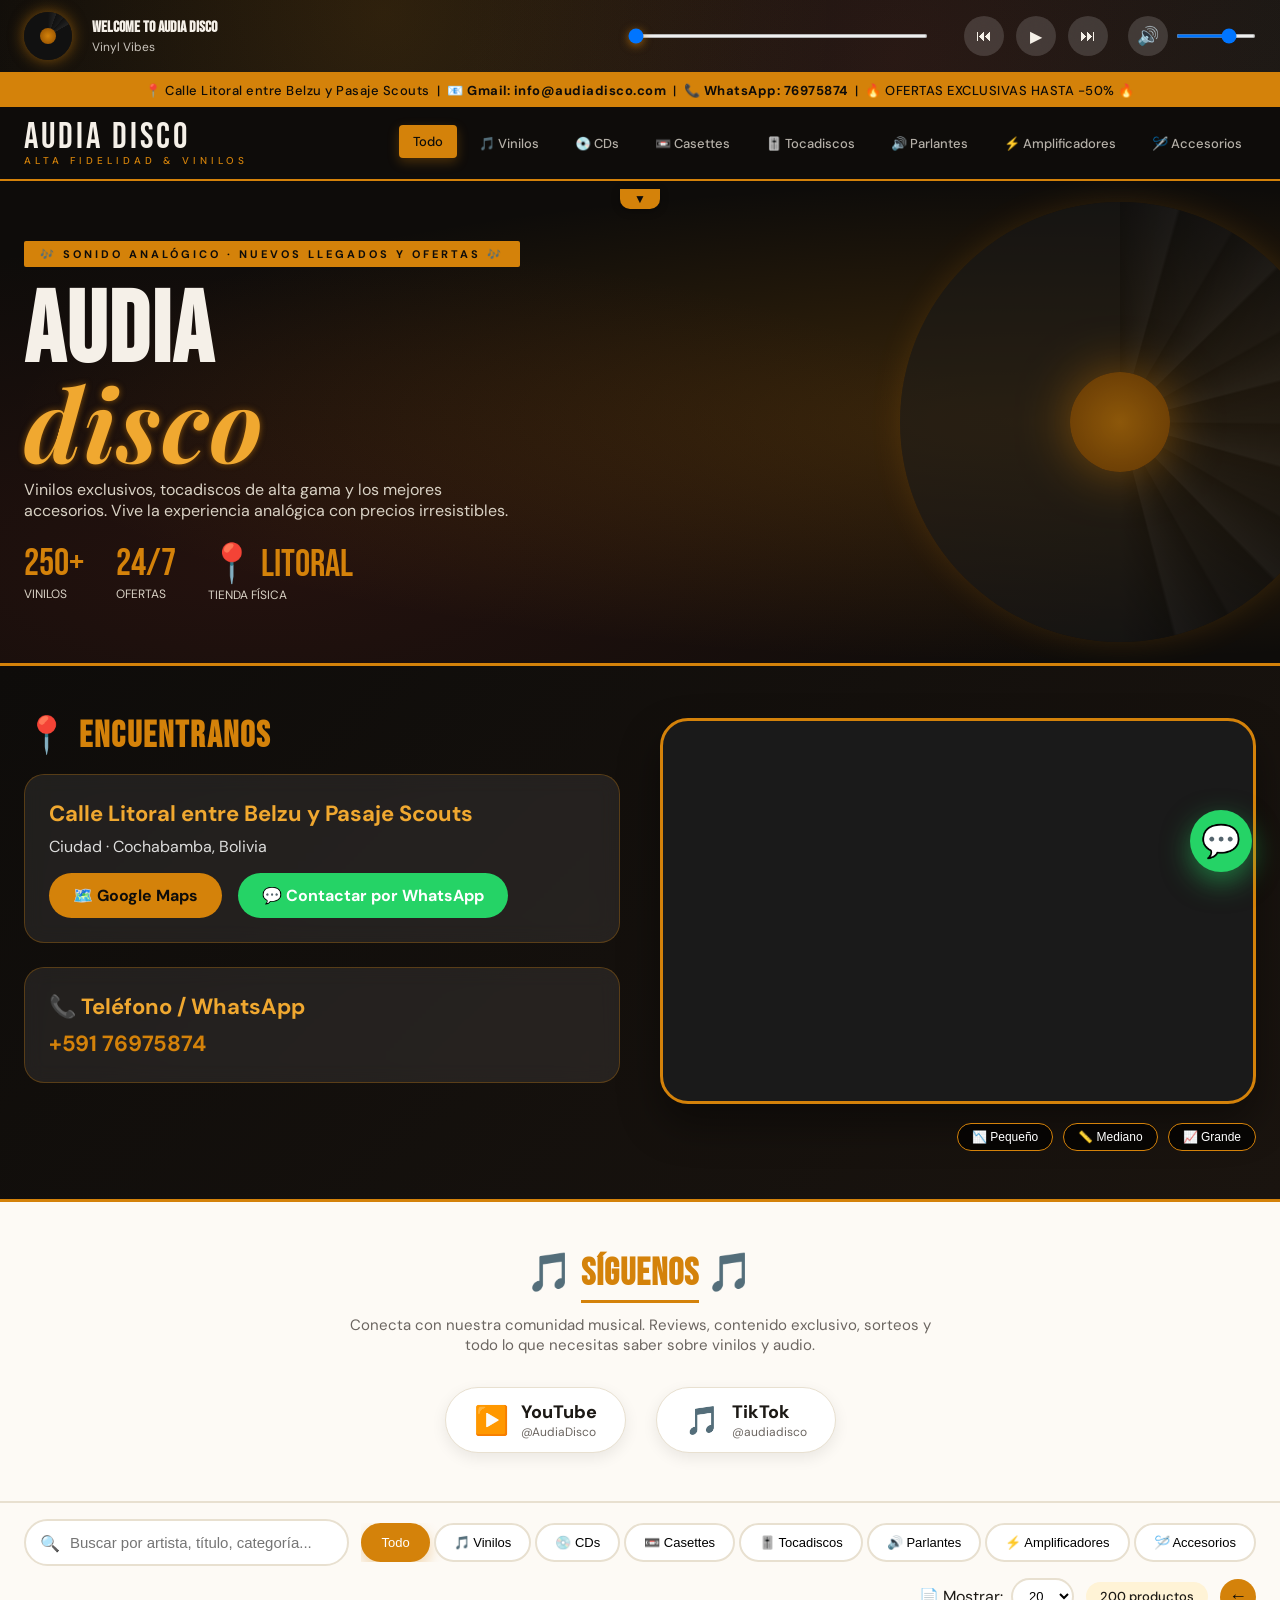
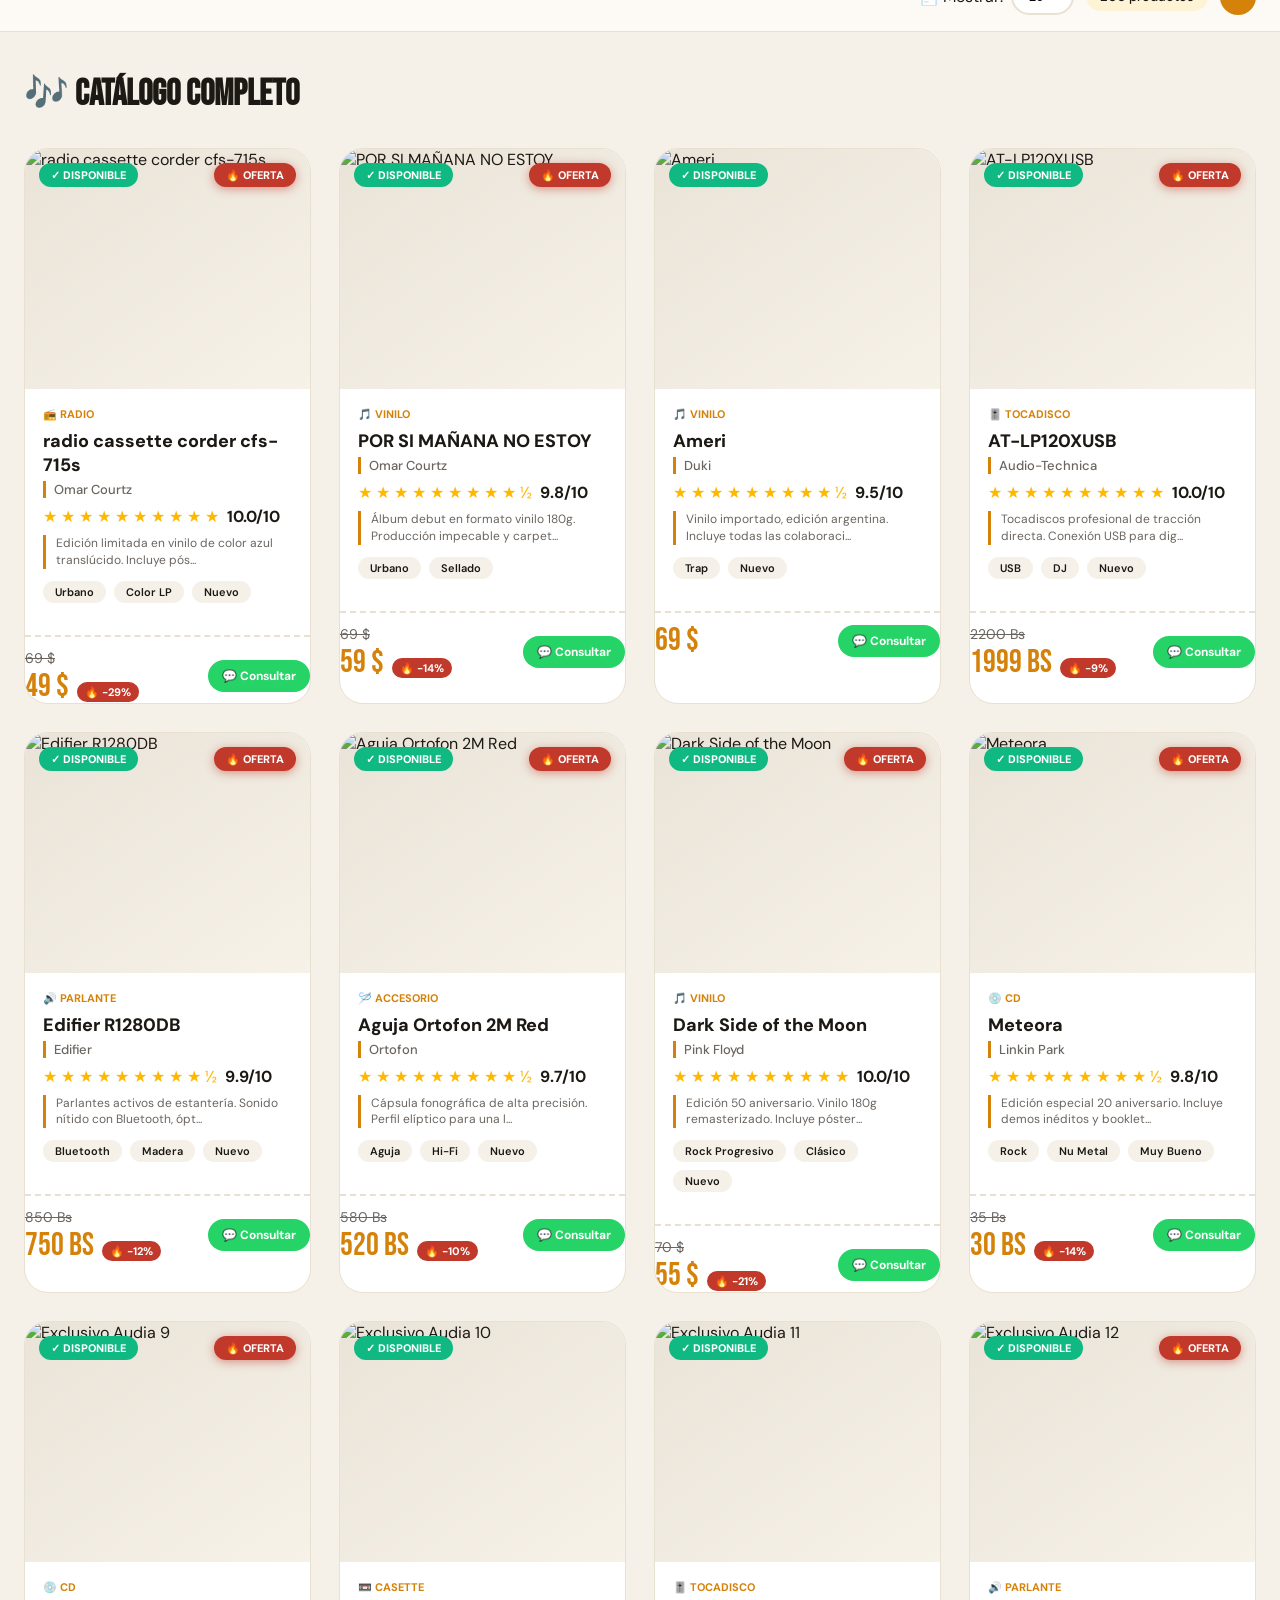
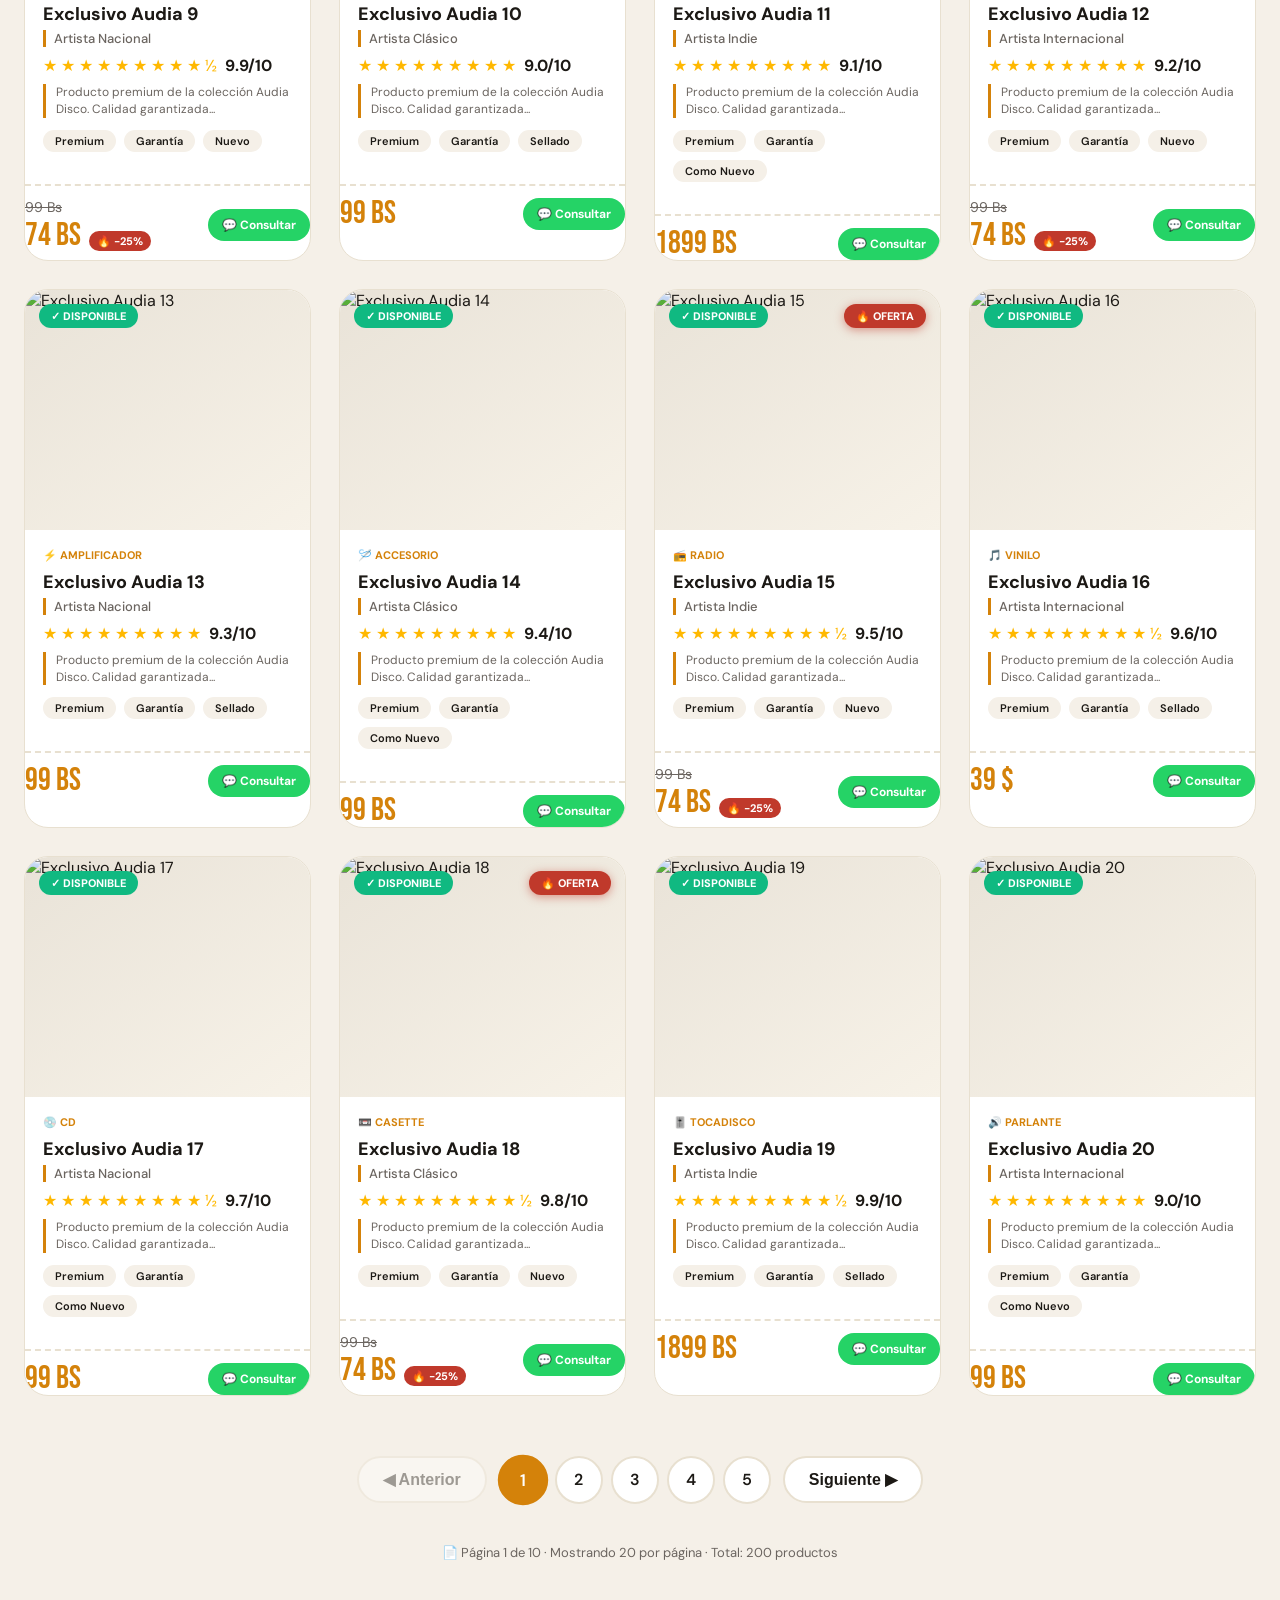
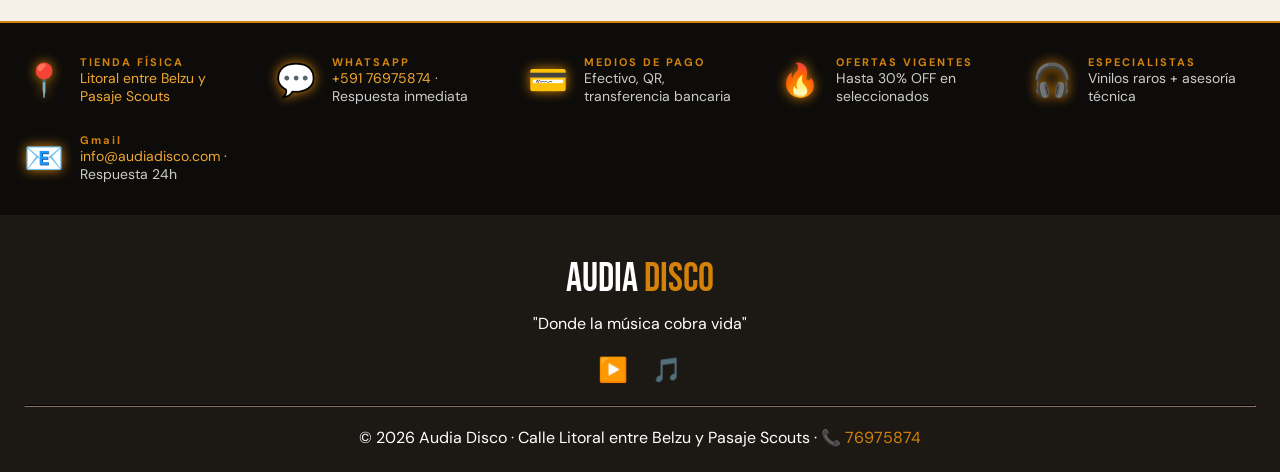
==== commit 70af0ef3: "Update index.html" ====
--- a/index.html
+++ b/index.html
@@ -41,7 +41,7 @@
             📍 Calle Litoral entre Belzu y Pasaje Scouts &nbsp;|&nbsp;
             <a href="mailto:info@audiadisco.com?subject=Consulta%20Audia%20Disco&body=Hola%20Audia%20Disco!">📧 Gmail: info@audiadisco.com</a> &nbsp;|&nbsp;
             <a href="https://wa.me/59176975874" style="font-weight:700;">📞 WhatsApp: 76975874</a> &nbsp;|&nbsp;
-            🔥 OFERTAS EXCLUSIVAS HASTA -30% 🔥
+            🔥 OFERTAS EXCLUSIVAS HASTA -50% 🔥
         </div>
         <div class="header-main">
             <div class="logo">
@@ -256,4 +256,4 @@
     <!-- JavaScript -->
     <script src="app.js"></script>
 </body>
-</html>+</html>
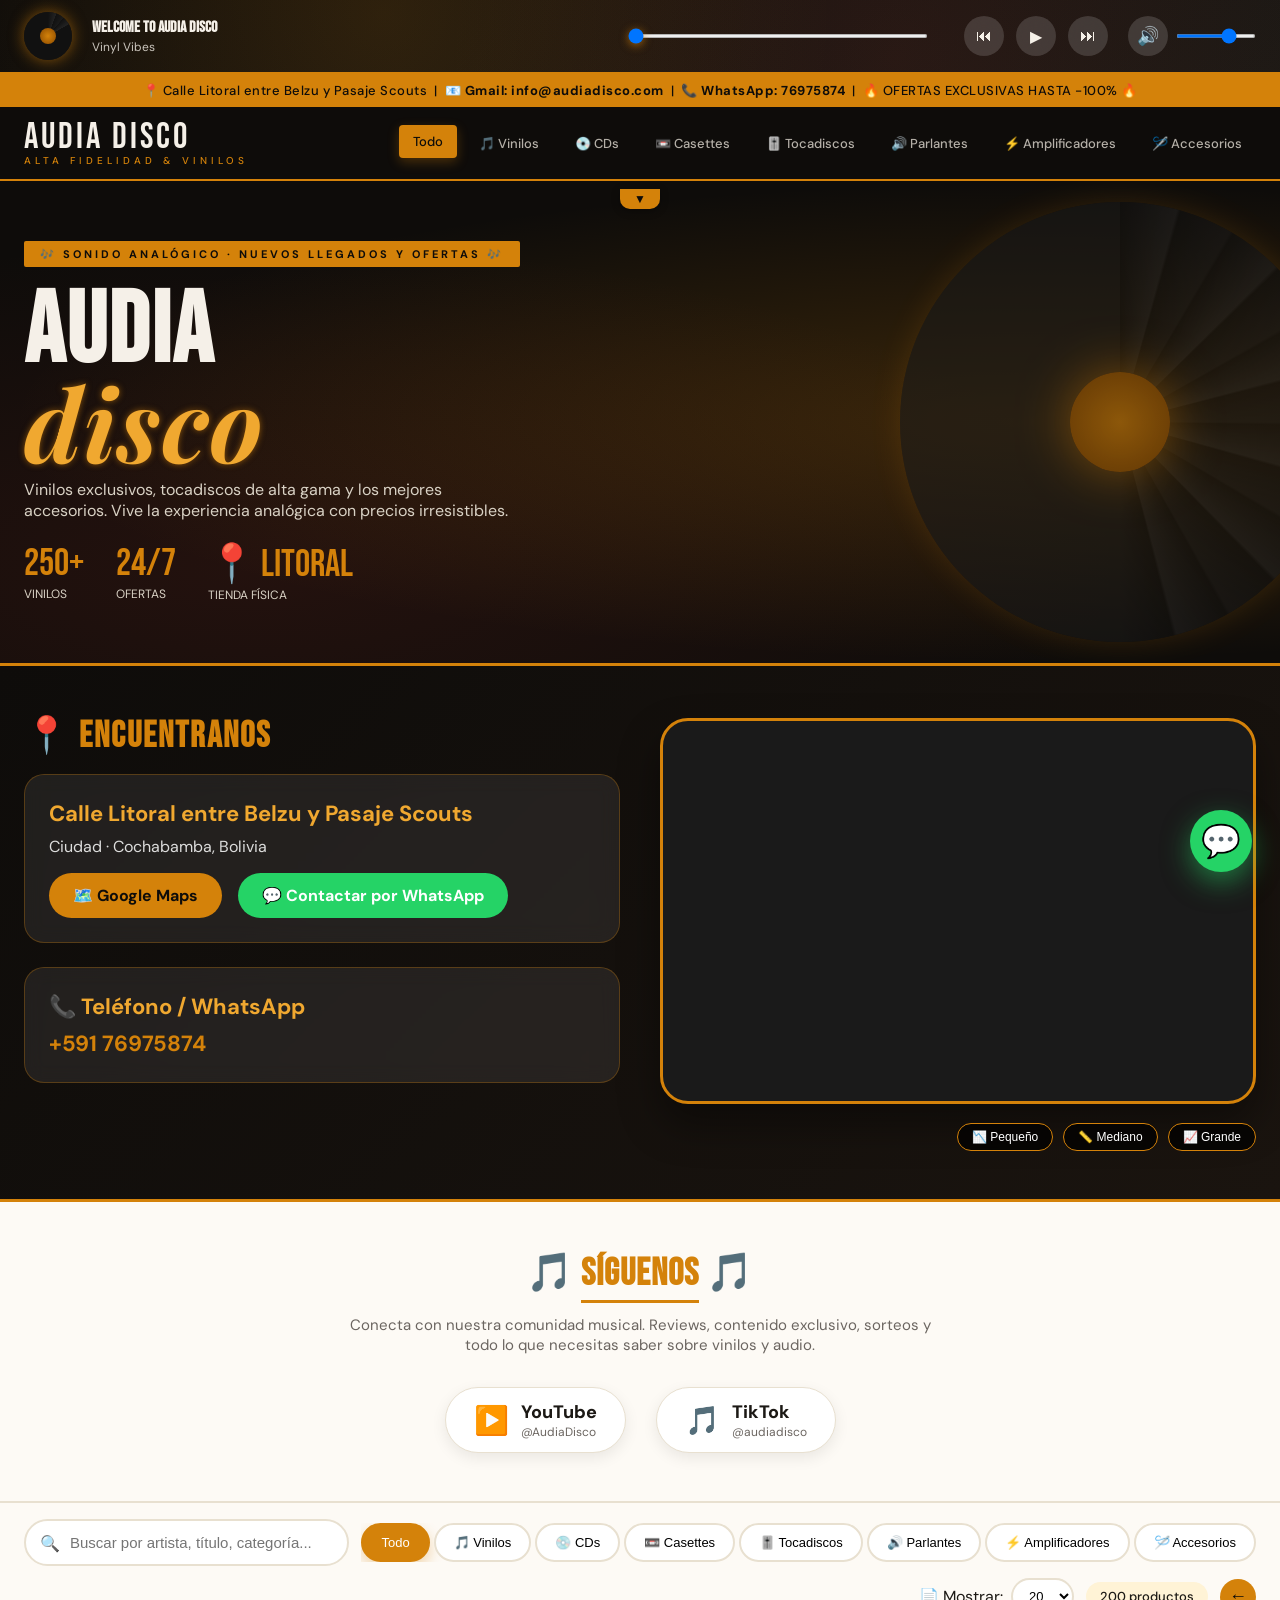
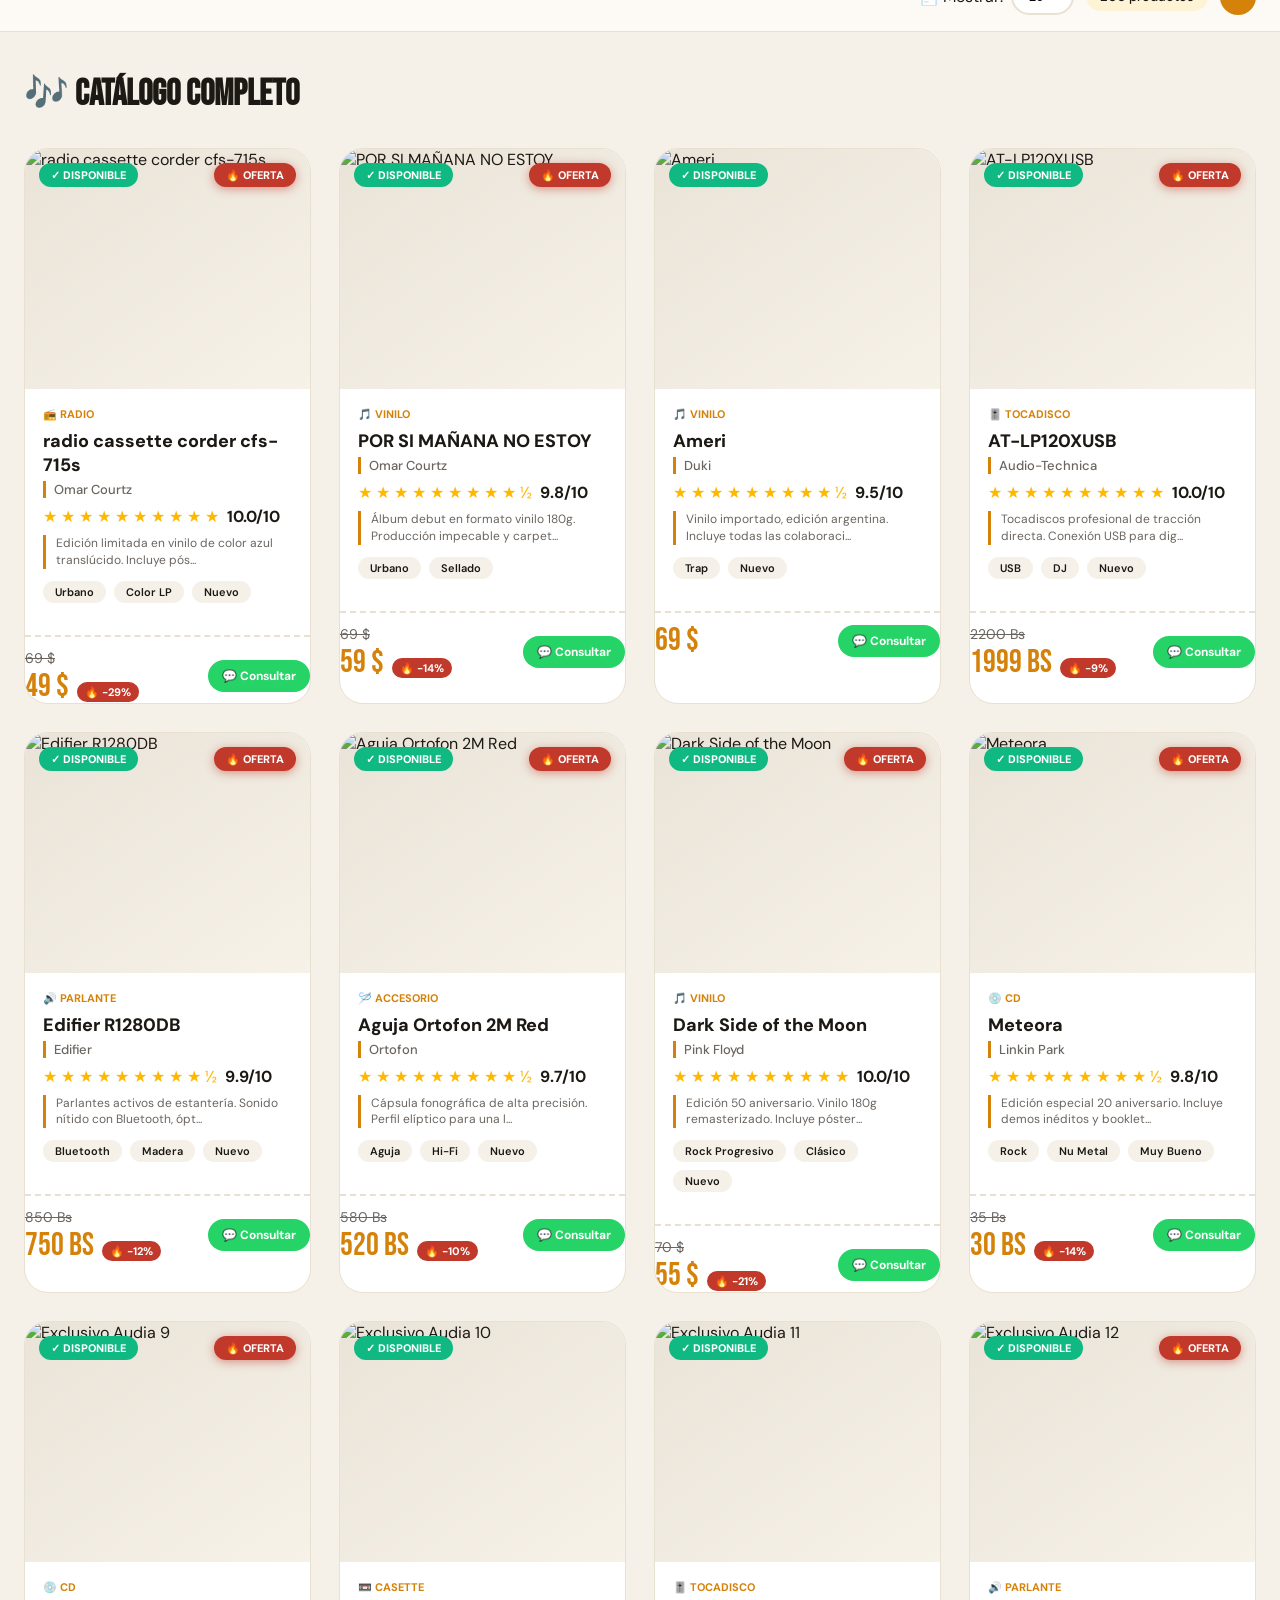
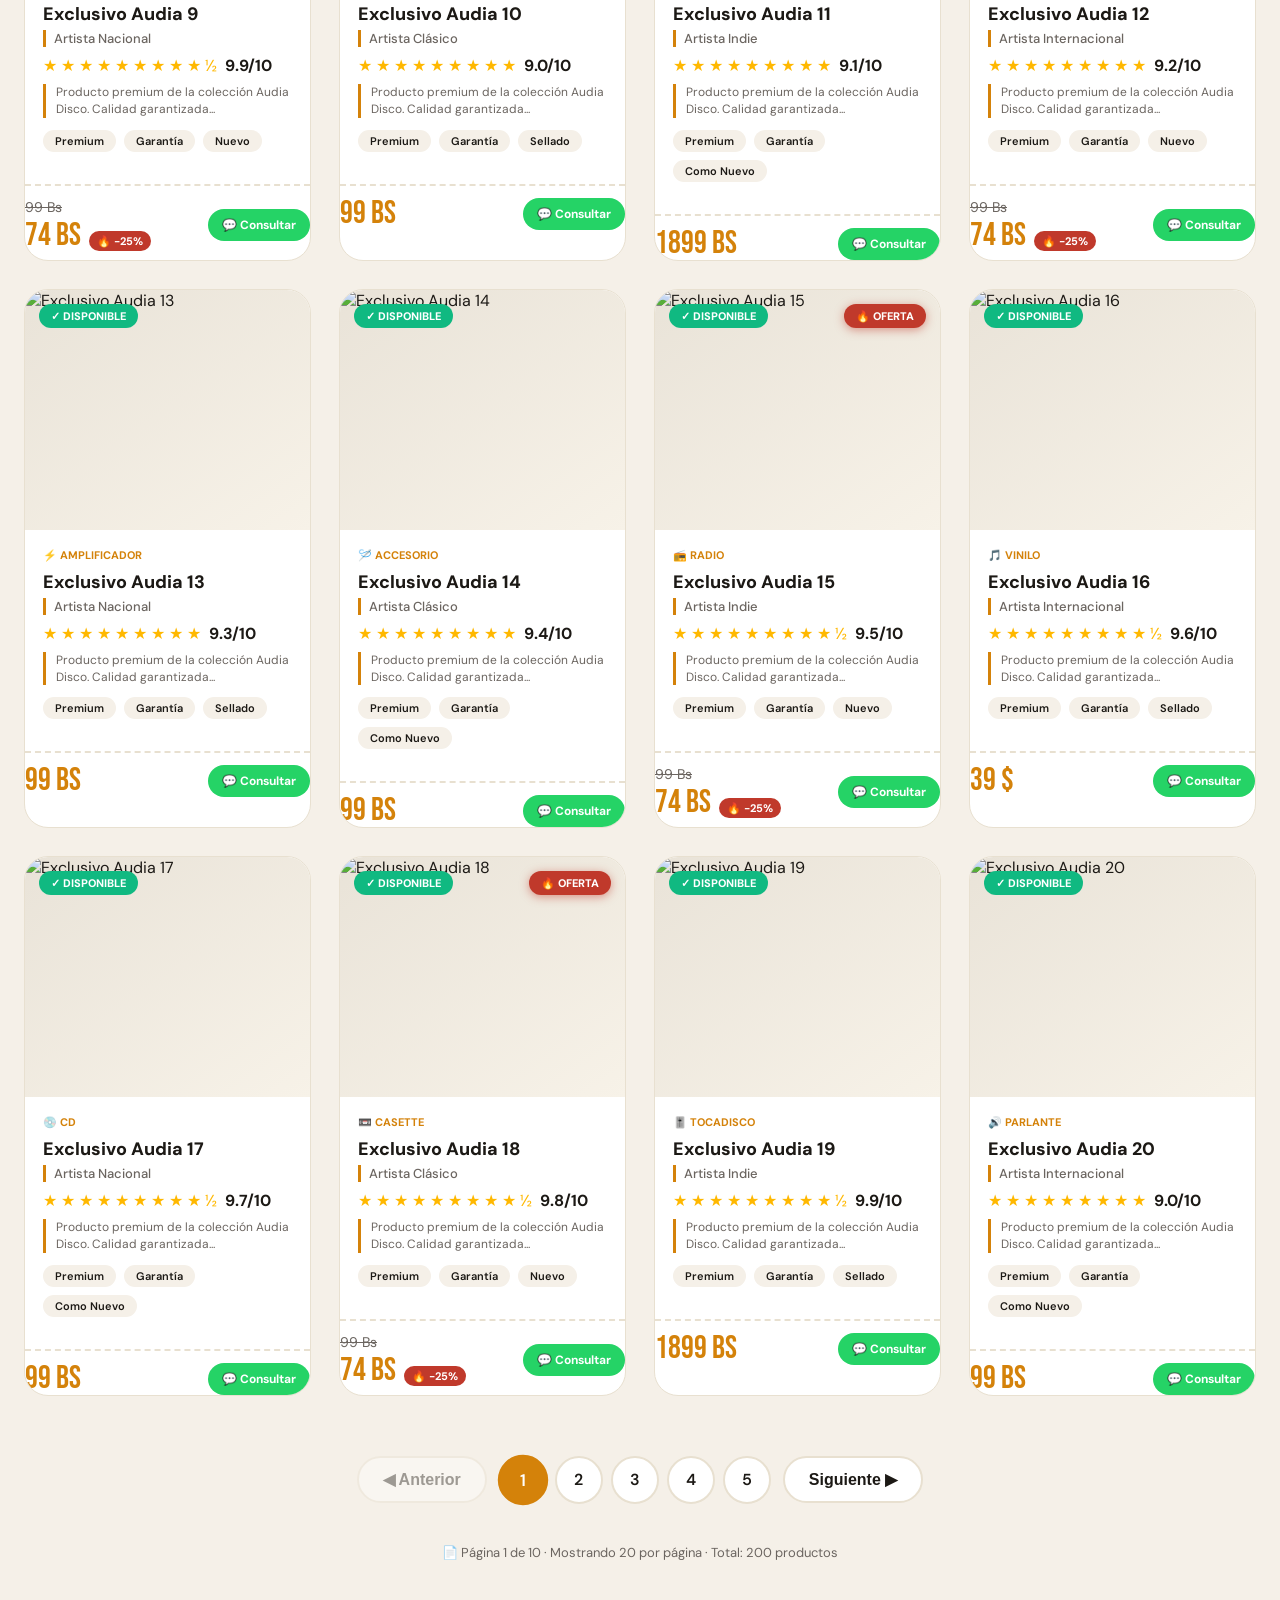
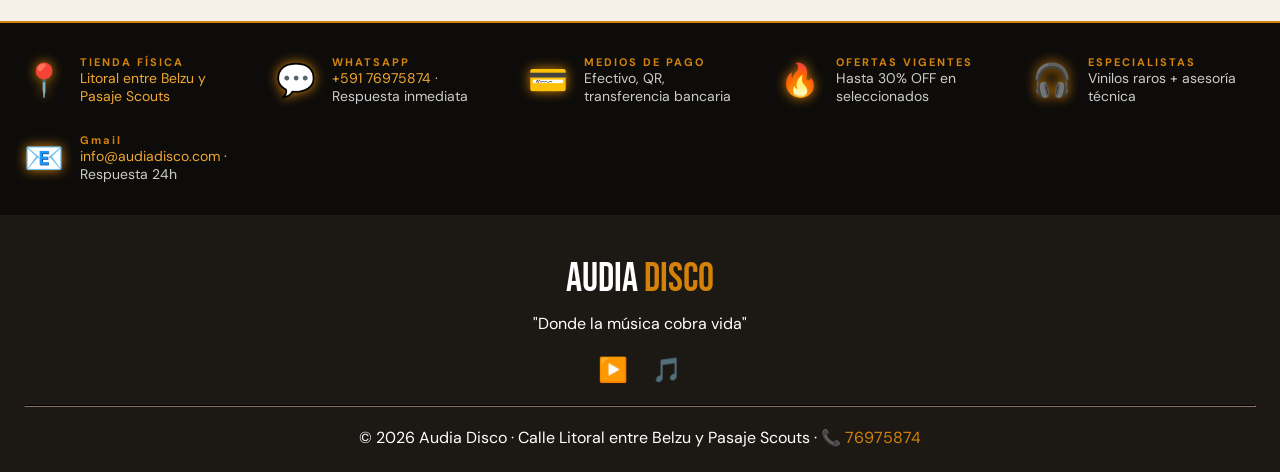
==== commit 69edeb15: "Update index.html" ====
--- a/index.html
+++ b/index.html
@@ -41,7 +41,7 @@
             📍 Calle Litoral entre Belzu y Pasaje Scouts &nbsp;|&nbsp;
             <a href="mailto:info@audiadisco.com?subject=Consulta%20Audia%20Disco&body=Hola%20Audia%20Disco!">📧 Gmail: info@audiadisco.com</a> &nbsp;|&nbsp;
             <a href="https://wa.me/59176975874" style="font-weight:700;">📞 WhatsApp: 76975874</a> &nbsp;|&nbsp;
-            🔥 OFERTAS EXCLUSIVAS HASTA -50% 🔥
+            🔥 OFERTAS EXCLUSIVAS HASTA -100% 🔥
         </div>
         <div class="header-main">
             <div class="logo">
